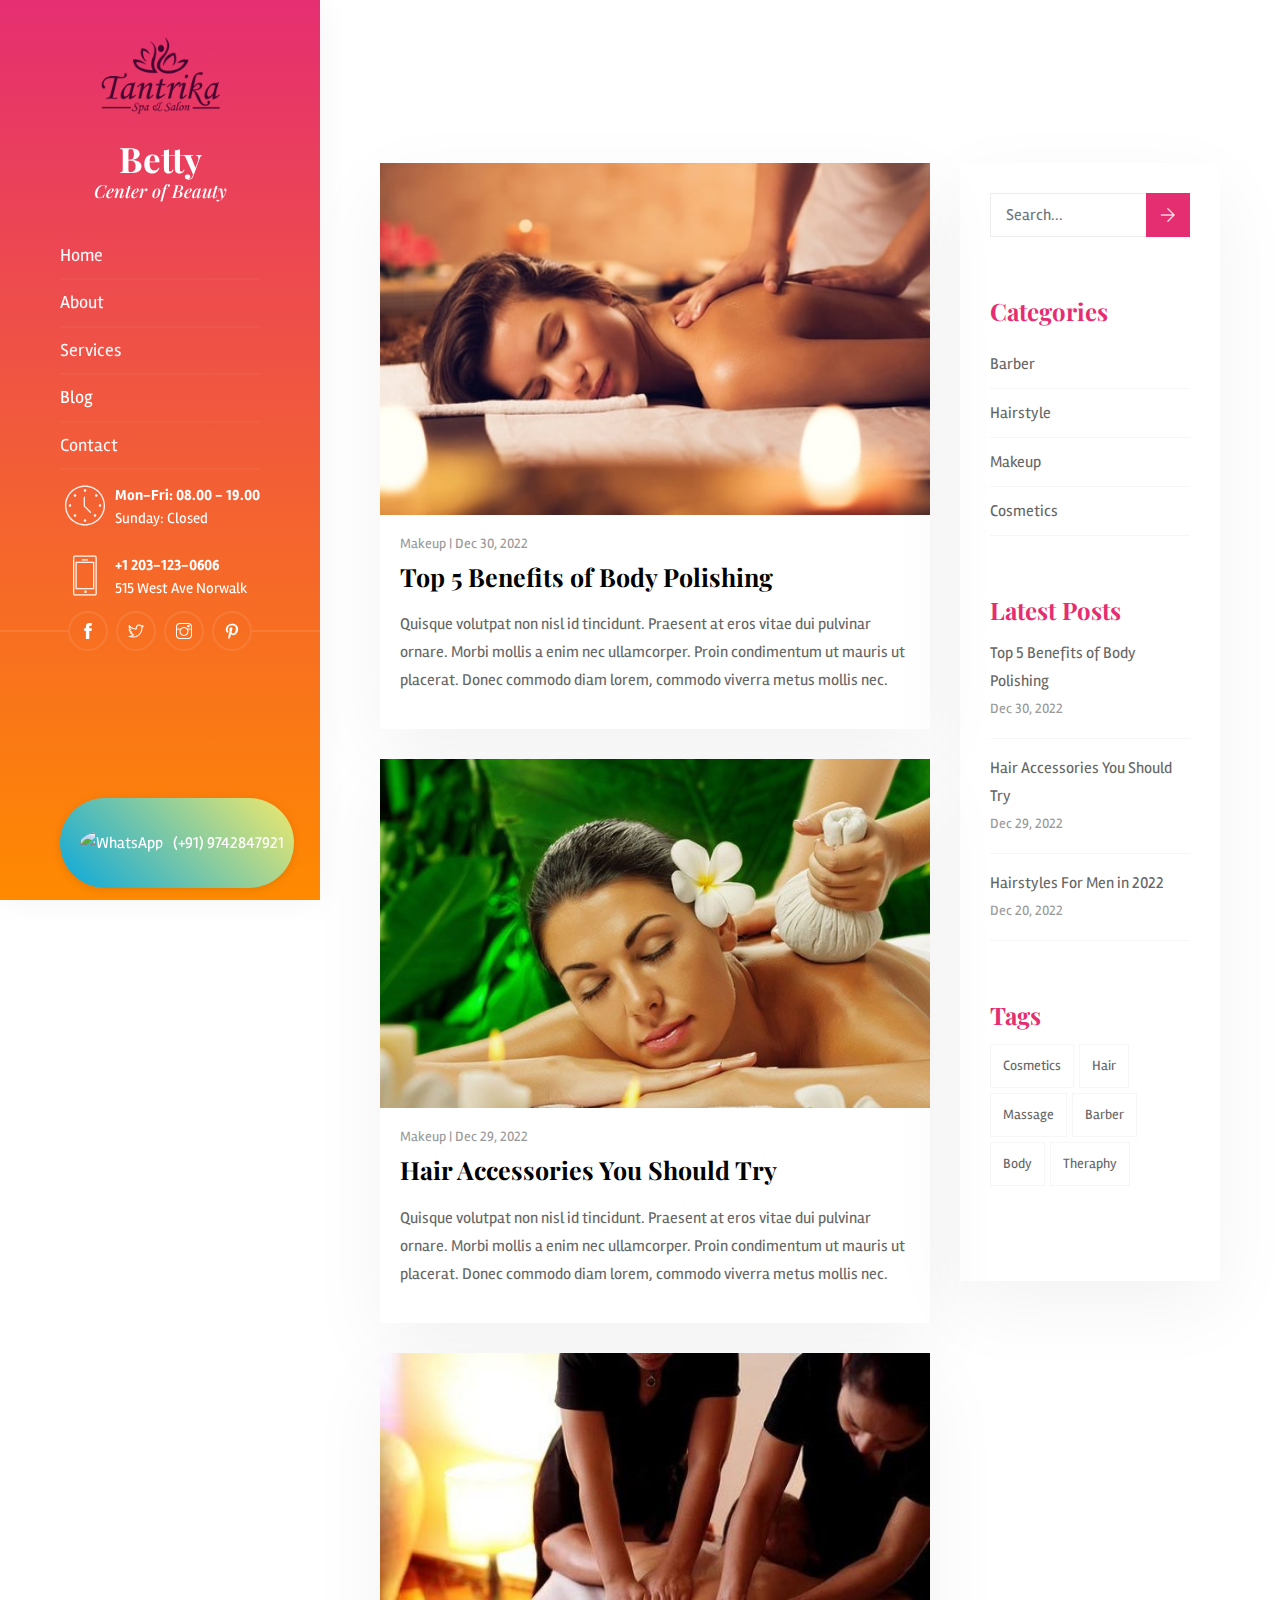
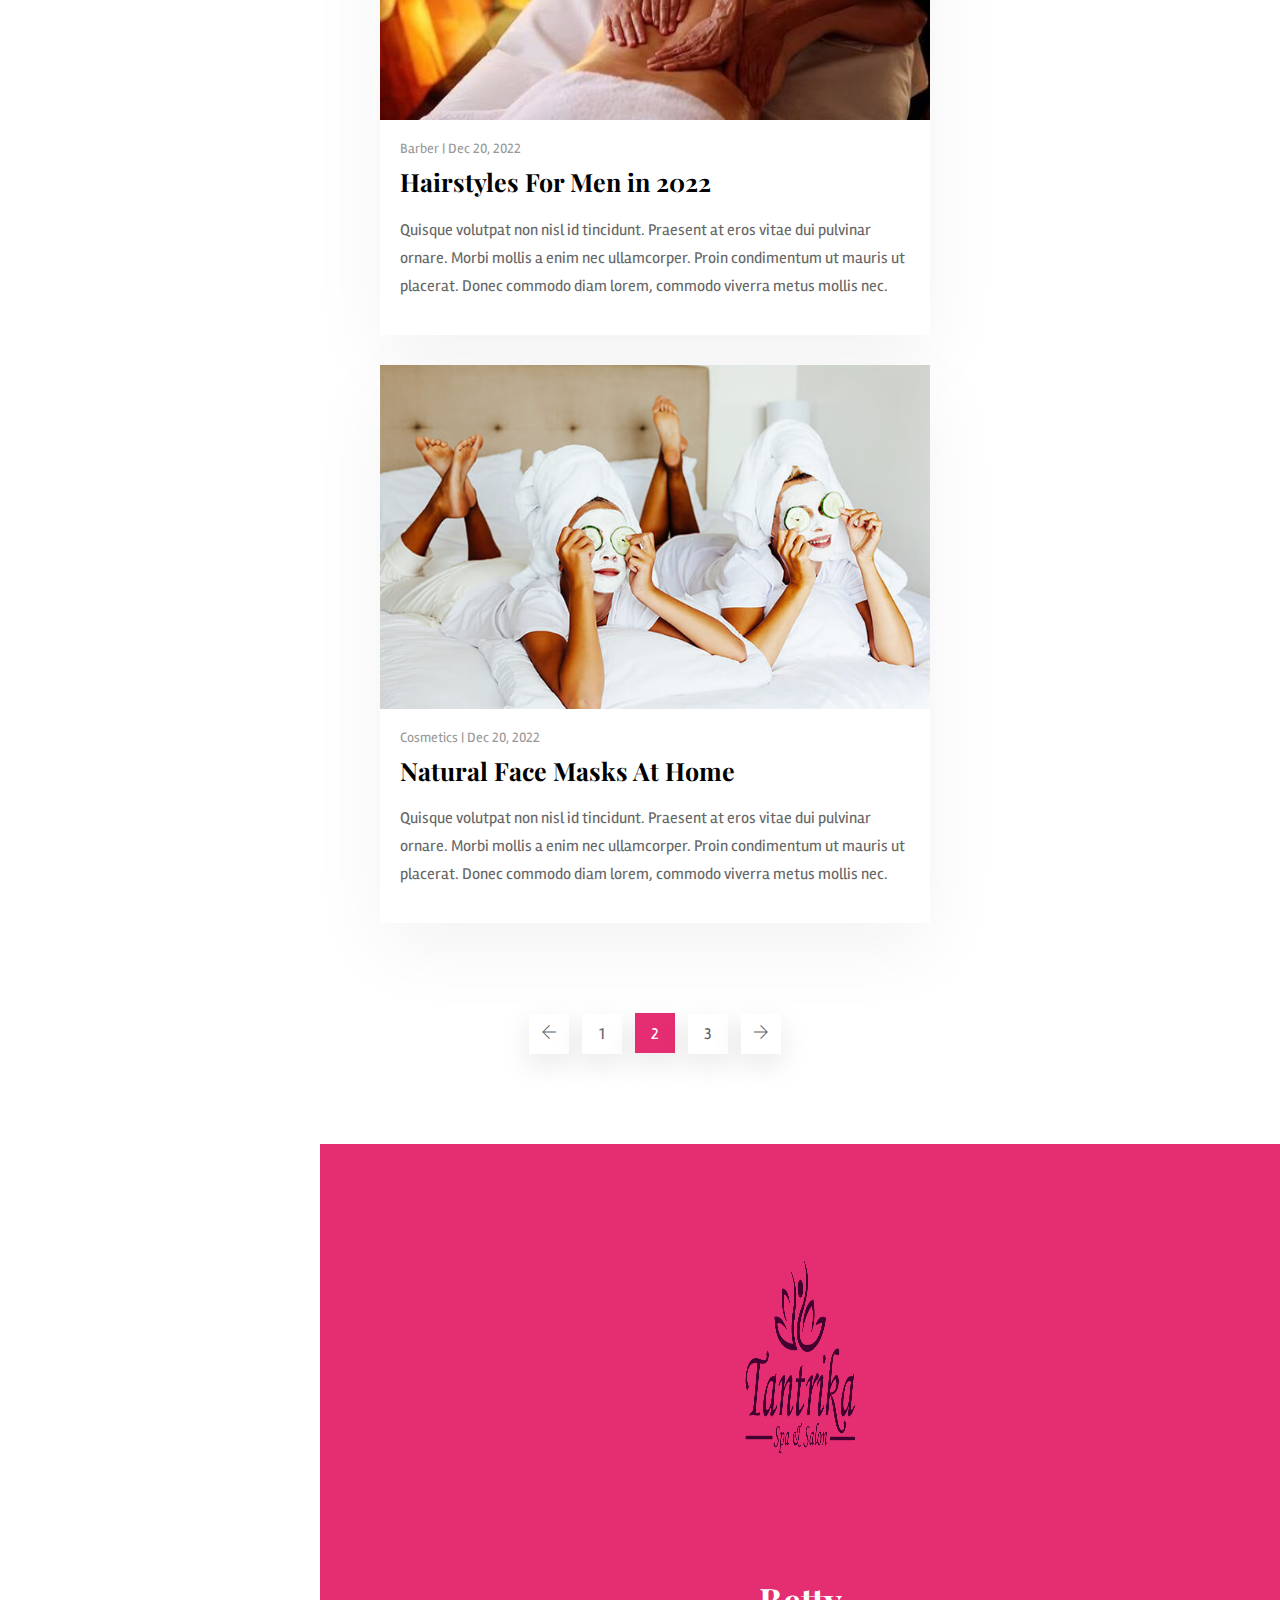
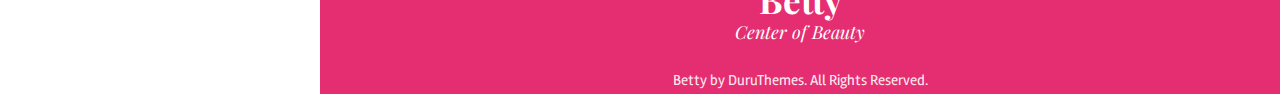
==== blog.html @ 10f062eb "done" ====
<!DOCTYPE html>
<html lang="en">
  <!-- Mirrored from duruthemes.com/demo/html/betty/multipage/blog.html by HTTrack Website Copier/3.x [XR&CO'2014], Wed, 06 Apr 2022 04:37:53 GMT -->
  <head>
    <meta charset="utf-8" />
    <meta http-equiv="X-UA-Compatible" content="IE=edge" />
    <title>Betty - Center of Beauty</title>
    <meta name="viewport" content="width=device-width, initial-scale=1" />
    <link rel="icon" type="image/png" href="images/favicon.png" />
    <link rel="stylesheet" href="css/animate.css" />
    <link rel="stylesheet" href="css/et-lineicons.css" />
    <link rel="stylesheet" href="css/themify-icons.css" />
    <link rel="stylesheet" href="css/bootstrap.css" />
    <link rel="stylesheet" href="css/flaticon.css" />
    <link rel="stylesheet" href="css/magnific-popup.css" />
    <link rel="stylesheet" href="css/owl.carousel.min.css" />
    <link rel="stylesheet" href="css/owl.theme.default.min.css" />
    <link rel="stylesheet" href="css/flexslider.css" />
    <link rel="stylesheet" href="css/style.css" />
    <!-- FOR IE9 below -->
    <!--[if lt IE 9]>
      <script src="js/respond.min.js"></script>
    <![endif]-->
    <!-- Global site tag (gtag.js) - Google Analytics -->
    <script
      async
      src="https://www.googletagmanager.com/gtag/js?id=UA-144098545-1"
    ></script>
    <script>
      window.dataLayer = window.dataLayer || [];
      function gtag() {
        dataLayer.push(arguments);
      }
      gtag("js", new Date());

      gtag("config", "UA-144098545-1");
    </script>
    <link
      href="https://cdnjs.cloudflare.com/ajax/libs/font-awesome/6.0.0-beta3/css/all.min.css"
      rel="stylesheet"
    />
  </head>

  <body>
    <div id="betty-page">
      <a href="#" class="js-betty-nav-toggle betty-nav-toggle"><i></i></a>
      <!-- Sidebar Section -->
      <aside id="betty-aside">
        <!-- Logo -->
        <div class="betty-logo">
          <a href="index.html"><img src="images/logo.png" alt="" /></a>
          <h1><a href="index.html">Betty</a> <span>Center of Beauty</span></h1>
        </div>
        <!-- Menu -->
        <nav id="betty-main-menu">
          <ul>
            <li><a href="index.html">Home</a></li>
            <li><a href="about.html">About</a></li>
            <li><a href="services.html">Services</a></li>
            <li class="active"><a href="blog.html">Blog</a></li>
            <li><a href="contact.html">Contact</a></li>
          </ul>
        </nav>
        <!-- Info -->
        <div class="betty-contact-info">
          <div class="feat-inner">
            <span class="icon et-clock"></span>
            <div class="feat-info">
              <h5>Mon-Fri: 08.00 - 19.00</h5>
              <h6>Sunday: Closed</h6>
            </div>
          </div>
        </div>
        <div class="betty-contact-info">
          <div class="feat-inner">
            <span class="icon et-phone"></span>
            <div class="feat-info">
              <h5>+1 203-123-0606</h5>
              <h6>515 West Ave Norwalk</h6>
            </div>
          </div>
        </div>
        <!-- Footer -->
        <div class="betty-footer">
          <ul>
            <li>
              <a href="#"><i class="ti-facebook"></i></a>
            </li>
            <li>
              <a href="#"><i class="ti-twitter"></i></a>
            </li>
            <li>
              <a href="#"><i class="ti-instagram"></i></a>
            </li>
            <li>
              <a href="#"><i class="ti-pinterest"></i></a>
            </li>
          </ul>
        </div>
        <!--  -->
        <div class="whatsapp-container">
          <a
            href="https://api.whatsapp.com/send?phone=+919742847921"
            target="_blank"
            rel="noopener"
          >
            <img
              src="https://www.sppackersandmover.com/images/whatsapp-icon.jpg"
              class="img-fluid"
              alt="WhatsApp"
            />
          </a>
          <a href="tel:+919742847921" id="whatsapp-num">(+91) 9742847921</a>
        </div>

        <!--  -->
      </aside>

      <!-- Main Section -->
      <div id="betty-main">
        <!-- Blog -->
        <div class="betty-blog">
          <div class="container-fluid">
            <div class="row">
              <div
                class="col-md-12 animate-box"
                data-animate-effect="fadeInLeft"
              >
                <h2 class="betty-heading">Our News</h2>
                <span class="heading-meta"
                  >Read about latest health trends</span
                >
              </div>
            </div>
            <div class="row">
              <div class="col-md-8">
                <div class="blog-entry">
                  <a href="post.html" class="blog-img"
                    ><img src="images/blog/2.jpg" class="img-fluid" alt=""
                  /></a>
                  <div class="desc">
                    <span><a href="#">Makeup | Dec 30, 2022</a></span>
                    <h3>
                      <a href="post.html">Top 5 Benefits of Body Polishing</a>
                    </h3>
                    <p>
                      Quisque volutpat non nisl id tincidunt. Praesent at eros
                      vitae dui pulvinar ornare. Morbi mollis a enim nec
                      ullamcorper. Proin condimentum ut mauris ut placerat.
                      Donec commodo diam lorem, commodo viverra metus mollis
                      nec.
                    </p>
                  </div>
                </div>
                <div class="blog-entry">
                  <a href="post.html" class="blog-img"
                    ><img src="images/blog/1.jpg" class="img-fluid" alt=""
                  /></a>
                  <div class="desc">
                    <span><a href="#">Makeup | Dec 29, 2022</a></span>
                    <h3>
                      <a href="post.html">Hair Accessories You Should Try</a>
                    </h3>
                    <p>
                      Quisque volutpat non nisl id tincidunt. Praesent at eros
                      vitae dui pulvinar ornare. Morbi mollis a enim nec
                      ullamcorper. Proin condimentum ut mauris ut placerat.
                      Donec commodo diam lorem, commodo viverra metus mollis
                      nec.
                    </p>
                  </div>
                </div>
                <div class="blog-entry">
                  <a href="post.html" class="blog-img"
                    ><img src="images/blog/3.jpg" class="img-fluid" alt=""
                  /></a>
                  <div class="desc">
                    <span><a href="#">Barber | Dec 20, 2022</a></span>
                    <h3><a href="post.html">Hairstyles For Men in 2022</a></h3>
                    <p>
                      Quisque volutpat non nisl id tincidunt. Praesent at eros
                      vitae dui pulvinar ornare. Morbi mollis a enim nec
                      ullamcorper. Proin condimentum ut mauris ut placerat.
                      Donec commodo diam lorem, commodo viverra metus mollis
                      nec.
                    </p>
                  </div>
                </div>
                <div class="blog-entry">
                  <a href="post.html" class="blog-img"
                    ><img src="images/blog/4.jpg" class="img-fluid" alt=""
                  /></a>
                  <div class="desc">
                    <span><a href="#">Cosmetics | Dec 20, 2022</a></span>
                    <h3><a href="post.html">Natural Face Masks At Home</a></h3>
                    <p>
                      Quisque volutpat non nisl id tincidunt. Praesent at eros
                      vitae dui pulvinar ornare. Morbi mollis a enim nec
                      ullamcorper. Proin condimentum ut mauris ut placerat.
                      Donec commodo diam lorem, commodo viverra metus mollis
                      nec.
                    </p>
                  </div>
                </div>
                <div class="row">
                  <div class="col-md-12">
                    <!-- Pagination -->
                    <ul class="betty-pagination-wrap text-center">
                      <li>
                        <a href="blog.html#"><i class="ti-arrow-left"></i></a>
                      </li>
                      <li><a href="blog.html#">1</a></li>
                      <li><a href="blog.html#" class="active">2</a></li>
                      <li><a href="blog.html#">3</a></li>
                      <li>
                        <a href="blog.html#"><i class="ti-arrow-right"></i></a>
                      </li>
                    </ul>
                  </div>
                </div>
              </div>
              <!-- Sidebar -->
              <div class="col-md-4">
                <div class="betty-sidebar-part">
                  <div class="betty-sidebar-block betty-sidebar-block-search">
                    <form class="betty-sidebar-search-form" method="get">
                      <input
                        type="text"
                        name="name"
                        class="form-control search-field"
                        id="search"
                        placeholder="Search..."
                      />
                      <button
                        type="submit"
                        class="ti-arrow-right betty-sidebar-search-submit"
                      ></button>
                    </form>
                  </div>
                  <div
                    class="betty-sidebar-block betty-sidebar-block-categories"
                  >
                    <div class="betty-sidebar-block-title">Categories</div>
                    <div class="betty-sidebar-block-content">
                      <ul class="ul1">
                        <li><a href="blog.html#">Barber</a></li>
                        <li><a href="blog.html#">Hairstyle</a></li>
                        <li><a href="blog.html#">Makeup</a></li>
                        <li><a href="blog.html#">Cosmetics</a></li>
                      </ul>
                    </div>
                  </div>
                  <div
                    class="betty-sidebar-block betty-sidebar-block-latest-posts"
                  >
                    <div class="betty-sidebar-block-title">Latest Posts</div>
                    <div class="betty-sidebar-block-content">
                      <div class="latest">
                        <a href="post.html" class="clearfix">
                          <div class="txt1">
                            Top 5 Benefits of Body Polishing
                          </div>
                          <div class="txt2">Dec 30, 2022</div>
                        </a>
                      </div>
                      <div class="latest">
                        <a href="post.html" class="clearfix">
                          <div class="txt1">
                            Hair Accessories You Should Try
                          </div>
                          <div class="txt2">Dec 29, 2022</div>
                        </a>
                      </div>
                      <div class="latest">
                        <a href="post.html" class="clearfix">
                          <div class="txt1">Hairstyles For Men in 2022</div>
                          <div class="txt2">Dec 20, 2022</div>
                        </a>
                      </div>
                    </div>
                  </div>
                  <div class="betty-sidebar-block betty-sidebar-block-tags">
                    <div class="betty-sidebar-block-title">Tags</div>
                    <div class="betty-sidebar-block-content">
                      <ul class="tags clearfix">
                        <li><a href="blog.html#">Cosmetics</a></li>
                        <li><a href="blog.html#">Hair</a></li>
                        <li><a href="blog.html#">Massage</a></li>
                        <li><a href="blog.html#">Barber</a></li>
                        <li><a href="blog.html#">Body</a></li>
                        <li><a href="blog.html#">Theraphy</a></li>
                      </ul>
                    </div>
                  </div>
                </div>
              </div>
            </div>
          </div>
        </div>
        <!-- Footer -->
        <div id="betty-footer2">
          <div class="container-fluid">
            <div class="row">
              <div class="col-md-12 text-center">
                <div class="betty-logo">
                  <a href="index.html"><img src="images/logo.png" alt="" /></a>
                  <h2 class="text-center">
                    Betty
                    <span>Center of Beauty</span>
                  </h2>
                </div>
              </div>
            </div>
            <div class="row">
              <div class="col-md-12 text-left">
                <div class="betty-footer">
                  <p>Betty by DuruThemes. All Rights Reserved.</p>
                </div>
              </div>
            </div>
          </div>
        </div>
      </div>
      <!-- Js -->
      <script src="js/jquery.min.js"></script>
      <script src="js/modernizr-2.6.2.min.js"></script>
      <script src="js/jquery.easing.1.3.js"></script>
      <script src="js/bootstrap.min.js"></script>
      <script src="js/jquery.waypoints.min.js"></script>
      <script src="js/jquery.flexslider-min.js"></script>
      <script src="js/sticky-kit.min.js"></script>
      <script src="js/jquery.magnific-popup.min.js"></script>
      <script src="js/owl.carousel.min.js"></script>
      <script src="js/main.js"></script>
    </div>
  </body>

  <!-- Mirrored from duruthemes.com/demo/html/betty/multipage/blog.html by HTTrack Website Copier/3.x [XR&CO'2014], Wed, 06 Apr 2022 04:37:54 GMT -->
</html>
---- css/themify-icons.css ----
@font-face {
	font-family: 'themify';
	src:url('../fonts/themify.eot');
	src:url('../fonts/themifyd41d.eot?#iefix') format('embedded-opentype'),
		url('../fonts/themify.woff') format('woff'),
		url('../fonts/themify.ttf') format('truetype'),
		url('../fonts/themify.svg') format('svg');
	font-weight: normal;
	font-style: normal;
}

[class^="ti-"], [class*=" ti-"] {
	font-family: 'themify';
	speak: none;
	font-style: normal;
	font-weight: normal;
	font-variant: normal;
	text-transform: none;
	line-height: 1;

	/* Better Font Rendering =========== */
	-webkit-font-smoothing: antialiased;
	-moz-osx-font-smoothing: grayscale;
}

.ti-wand:before {
	content: "\e600";
}
.ti-volume:before {
	content: "\e601";
}
.ti-user:before {
	content: "\e602";
}
.ti-unlock:before {
	content: "\e603";
}
.ti-unlink:before {
	content: "\e604";
}
.ti-trash:before {
	content: "\e605";
}
.ti-thought:before {
	content: "\e606";
}
.ti-target:before {
	content: "\e607";
}
.ti-tag:before {
	content: "\e608";
}
.ti-tablet:before {
	content: "\e609";
}
.ti-star:before {
	content: "\e60a";
}
.ti-spray:before {
	content: "\e60b";
}
.ti-signal:before {
	content: "\e60c";
}
.ti-shopping-cart:before {
	content: "\e60d";
}
.ti-shopping-cart-full:before {
	content: "\e60e";
}
.ti-settings:before {
	content: "\e60f";
}
.ti-search:before {
	content: "\e610";
}
.ti-zoom-in:before {
	content: "\e611";
}
.ti-zoom-out:before {
	content: "\e612";
}
.ti-cut:before {
	content: "\e613";
}
.ti-ruler:before {
	content: "\e614";
}
.ti-ruler-pencil:before {
	content: "\e615";
}
.ti-ruler-alt:before {
	content: "\e616";
}
.ti-bookmark:before {
	content: "\e617";
}
.ti-bookmark-alt:before {
	content: "\e618";
}
.ti-reload:before {
	content: "\e619";
}
.ti-plus:before {
	content: "\e61a";
}
.ti-pin:before {
	content: "\e61b";
}
.ti-pencil:before {
	content: "\e61c";
}
.ti-pencil-alt:before {
	content: "\e61d";
}
.ti-paint-roller:before {
	content: "\e61e";
}
.ti-paint-bucket:before {
	content: "\e61f";
}
.ti-na:before {
	content: "\e620";
}
.ti-mobile:before {
	content: "\e621";
}
.ti-minus:before {
	content: "\e622";
}
.ti-medall:before {
	content: "\e623";
}
.ti-medall-alt:before {
	content: "\e624";
}
.ti-marker:before {
	content: "\e625";
}
.ti-marker-alt:before {
	content: "\e626";
}
.ti-arrow-up:before {
	content: "\e627";
}
.ti-arrow-right:before {
	content: "\e628";
}
.ti-arrow-left:before {
	content: "\e629";
}
.ti-arrow-down:before {
	content: "\e62a";
}
.ti-lock:before {
	content: "\e62b";
}
.ti-location-arrow:before {
	content: "\e62c";
}
.ti-link:before {
	content: "\e62d";
}
.ti-layout:before {
	content: "\e62e";
}
.ti-layers:before {
	content: "\e62f";
}
.ti-layers-alt:before {
	content: "\e630";
}
.ti-key:before {
	content: "\e631";
}
.ti-import:before {
	content: "\e632";
}
.ti-image:before {
	content: "\e633";
}
.ti-heart:before {
	content: "\e634";
}
.ti-heart-broken:before {
	content: "\e635";
}
.ti-hand-stop:before {
	content: "\e636";
}
.ti-hand-open:before {
	content: "\e637";
}
.ti-hand-drag:before {
	content: "\e638";
}
.ti-folder:before {
	content: "\e639";
}
.ti-flag:before {
	content: "\e63a";
}
.ti-flag-alt:before {
	content: "\e63b";
}
.ti-flag-alt-2:before {
	content: "\e63c";
}
.ti-eye:before {
	content: "\e63d";
}
.ti-export:before {
	content: "\e63e";
}
.ti-exchange-vertical:before {
	content: "\e63f";
}
.ti-desktop:before {
	content: "\e640";
}
.ti-cup:before {
	content: "\e641";
}
.ti-crown:before {
	content: "\e642";
}
.ti-comments:before {
	content: "\e643";
}
.ti-comment:before {
	content: "\e644";
}
.ti-comment-alt:before {
	content: "\e645";
}
.ti-close:before {
	content: "\e646";
}
.ti-clip:before {
	content: "\e647";
}
.ti-angle-up:before {
	content: "\e648";
}
.ti-angle-right:before {
	content: "\e649";
}
.ti-angle-left:before {
	content: "\e64a";
}
.ti-angle-down:before {
	content: "\e64b";
}
.ti-check:before {
	content: "\e64c";
}
.ti-check-box:before {
	content: "\e64d";
}
.ti-camera:before {
	content: "\e64e";
}
.ti-announcement:before {
	content: "\e64f";
}
.ti-brush:before {
	content: "\e650";
}
.ti-briefcase:before {
	content: "\e651";
}
.ti-bolt:before {
	content: "\e652";
}
.ti-bolt-alt:before {
	content: "\e653";
}
.ti-blackboard:before {
	content: "\e654";
}
.ti-bag:before {
	content: "\e655";
}
.ti-move:before {
	content: "\e656";
}
.ti-arrows-vertical:before {
	content: "\e657";
}
.ti-arrows-horizontal:before {
	content: "\e658";
}
.ti-fullscreen:before {
	content: "\e659";
}
.ti-arrow-top-right:before {
	content: "\e65a";
}
.ti-arrow-top-left:before {
	content: "\e65b";
}
.ti-arrow-circle-up:before {
	content: "\e65c";
}
.ti-arrow-circle-right:before {
	content: "\e65d";
}
.ti-arrow-circle-left:before {
	content: "\e65e";
}
.ti-arrow-circle-down:before {
	content: "\e65f";
}
.ti-angle-double-up:before {
	content: "\e660";
}
.ti-angle-double-right:before {
	content: "\e661";
}
.ti-angle-double-left:before {
	content: "\e662";
}
.ti-angle-double-down:before {
	content: "\e663";
}
.ti-zip:before {
	content: "\e664";
}
.ti-world:before {
	content: "\e665";
}
.ti-wheelchair:before {
	content: "\e666";
}
.ti-view-list:before {
	content: "\e667";
}
.ti-view-list-alt:before {
	content: "\e668";
}
.ti-view-grid:before {
	content: "\e669";
}
.ti-uppercase:before {
	content: "\e66a";
}
.ti-upload:before {
	content: "\e66b";
}
.ti-underline:before {
	content: "\e66c";
}
.ti-truck:before {
	content: "\e66d";
}
.ti-timer:before {
	content: "\e66e";
}
.ti-ticket:before {
	content: "\e66f";
}
.ti-thumb-up:before {
	content: "\e670";
}
.ti-thumb-down:before {
	content: "\e671";
}
.ti-text:before {
	content: "\e672";
}
.ti-stats-up:before {
	content: "\e673";
}
.ti-stats-down:before {
	content: "\e674";
}
.ti-split-v:before {
	content: "\e675";
}
.ti-split-h:before {
	content: "\e676";
}
.ti-smallcap:before {
	content: "\e677";
}
.ti-shine:before {
	content: "\e678";
}
.ti-shift-right:before {
	content: "\e679";
}
.ti-shift-left:before {
	content: "\e67a";
}
.ti-shield:before {
	content: "\e67b";
}
.ti-notepad:before {
	content: "\e67c";
}
.ti-server:before {
	content: "\e67d";
}
.ti-quote-right:before {
	content: "\e67e";
}
.ti-quote-left:before {
	content: "\e67f";
}
.ti-pulse:before {
	content: "\e680";
}
.ti-printer:before {
	content: "\e681";
}
.ti-power-off:before {
	content: "\e682";
}
.ti-plug:before {
	content: "\e683";
}
.ti-pie-chart:before {
	content: "\e684";
}
.ti-paragraph:before {
	content: "\e685";
}
.ti-panel:before {
	content: "\e686";
}
.ti-package:before {
	content: "\e687";
}
.ti-music:before {
	content: "\e688";
}
.ti-music-alt:before {
	content: "\e689";
}
.ti-mouse:before {
	content: "\e68a";
}
.ti-mouse-alt:before {
	content: "\e68b";
}
.ti-money:before {
	content: "\e68c";
}
.ti-microphone:before {
	content: "\e68d";
}
.ti-menu:before {
	content: "\e68e";
}
.ti-menu-alt:before {
	content: "\e68f";
}
.ti-map:before {
	content: "\e690";
}
.ti-map-alt:before {
	content: "\e691";
}
.ti-loop:before {
	content: "\e692";
}
.ti-location-pin:before {
	content: "\e693";
}
.ti-list:before {
	content: "\e694";
}
.ti-light-bulb:before {
	content: "\e695";
}
.ti-Italic:before {
	content: "\e696";
}
.ti-info:before {
	content: "\e697";
}
.ti-infinite:before {
	content: "\e698";
}
.ti-id-badge:before {
	content: "\e699";
}
.ti-hummer:before {
	content: "\e69a";
}
.ti-home:before {
	content: "\e69b";
}
.ti-help:before {
	content: "\e69c";
}
.ti-headphone:before {
	content: "\e69d";
}
.ti-harddrives:before {
	content: "\e69e";
}
.ti-harddrive:before {
	content: "\e69f";
}
.ti-gift:before {
	content: "\e6a0";
}
.ti-game:before {
	content: "\e6a1";
}
.ti-filter:before {
	content: "\e6a2";
}
.ti-files:before {
	content: "\e6a3";
}
.ti-file:before {
	content: "\e6a4";
}
.ti-eraser:before {
	content: "\e6a5";
}
.ti-envelope:before {
	content: "\e6a6";
}
.ti-download:before {
	content: "\e6a7";
}
.ti-direction:before {
	content: "\e6a8";
}
.ti-direction-alt:before {
	content: "\e6a9";
}
.ti-dashboard:before {
	content: "\e6aa";
}
.ti-control-stop:before {
	content: "\e6ab";
}
.ti-control-shuffle:before {
	content: "\e6ac";
}
.ti-control-play:before {
	content: "\e6ad";
}
.ti-control-pause:before {
	content: "\e6ae";
}
.ti-control-forward:before {
	content: "\e6af";
}
.ti-control-backward:before {
	content: "\e6b0";
}
.ti-cloud:before {
	content: "\e6b1";
}
.ti-cloud-up:before {
	content: "\e6b2";
}
.ti-cloud-down:before {
	content: "\e6b3";
}
.ti-clipboard:before {
	content: "\e6b4";
}
.ti-car:before {
	content: "\e6b5";
}
.ti-calendar:before {
	content: "\e6b6";
}
.ti-book:before {
	content: "\e6b7";
}
.ti-bell:before {
	content: "\e6b8";
}
.ti-basketball:before {
	content: "\e6b9";
}
.ti-bar-chart:before {
	content: "\e6ba";
}
.ti-bar-chart-alt:before {
	content: "\e6bb";
}
.ti-back-right:before {
	content: "\e6bc";
}
.ti-back-left:before {
	content: "\e6bd";
}
.ti-arrows-corner:before {
	content: "\e6be";
}
.ti-archive:before {
	content: "\e6bf";
}
.ti-anchor:before {
	content: "\e6c0";
}
.ti-align-right:before {
	content: "\e6c1";
}
.ti-align-left:before {
	content: "\e6c2";
}
.ti-align-justify:before {
	content: "\e6c3";
}
.ti-align-center:before {
	content: "\e6c4";
}
.ti-alert:before {
	content: "\e6c5";
}
.ti-alarm-clock:before {
	content: "\e6c6";
}
.ti-agenda:before {
	content: "\e6c7";
}
.ti-write:before {
	content: "\e6c8";
}
.ti-window:before {
	content: "\e6c9";
}
.ti-widgetized:before {
	content: "\e6ca";
}
.ti-widget:before {
	content: "\e6cb";
}
.ti-widget-alt:before {
	content: "\e6cc";
}
.ti-wallet:before {
	content: "\e6cd";
}
.ti-video-clapper:before {
	content: "\e6ce";
}
.ti-video-camera:before {
	content: "\e6cf";
}
.ti-vector:before {
	content: "\e6d0";
}
.ti-themify-logo:before {
	content: "\e6d1";
}
.ti-themify-favicon:before {
	content: "\e6d2";
}
.ti-themify-favicon-alt:before {
	content: "\e6d3";
}
.ti-support:before {
	content: "\e6d4";
}
.ti-stamp:before {
	content: "\e6d5";
}
.ti-split-v-alt:before {
	content: "\e6d6";
}
.ti-slice:before {
	content: "\e6d7";
}
.ti-shortcode:before {
	content: "\e6d8";
}
.ti-shift-right-alt:before {
	content: "\e6d9";
}
.ti-shift-left-alt:before {
	content: "\e6da";
}
.ti-ruler-alt-2:before {
	content: "\e6db";
}
.ti-receipt:before {
	content: "\e6dc";
}
.ti-pin2:before {
	content: "\e6dd";
}
.ti-pin-alt:before {
	content: "\e6de";
}
.ti-pencil-alt2:before {
	content: "\e6df";
}
.ti-palette:before {
	content: "\e6e0";
}
.ti-more:before {
	content: "\e6e1";
}
.ti-more-alt:before {
	content: "\e6e2";
}
.ti-microphone-alt:before {
	content: "\e6e3";
}
.ti-magnet:before {
	content: "\e6e4";
}
.ti-line-double:before {
	content: "\e6e5";
}
.ti-line-dotted:before {
	content: "\e6e6";
}
.ti-line-dashed:before {
	content: "\e6e7";
}
.ti-layout-width-full:before {
	content: "\e6e8";
}
.ti-layout-width-default:before {
	content: "\e6e9";
}
.ti-layout-width-default-alt:before {
	content: "\e6ea";
}
.ti-layout-tab:before {
	content: "\e6eb";
}
.ti-layout-tab-window:before {
	content: "\e6ec";
}
.ti-layout-tab-v:before {
	content: "\e6ed";
}
.ti-layout-tab-min:before {
	content: "\e6ee";
}
.ti-layout-slider:before {
	content: "\e6ef";
}
.ti-layout-slider-alt:before {
	content: "\e6f0";
}
.ti-layout-sidebar-right:before {
	content: "\e6f1";
}
.ti-layout-sidebar-none:before {
	content: "\e6f2";
}
.ti-layout-sidebar-left:before {
	content: "\e6f3";
}
.ti-layout-placeholder:before {
	content: "\e6f4";
}
.ti-layout-menu:before {
	content: "\e6f5";
}
.ti-layout-menu-v:before {
	content: "\e6f6";
}
.ti-layout-menu-separated:before {
	content: "\e6f7";
}
.ti-layout-menu-full:before {
	content: "\e6f8";
}
.ti-layout-media-right-alt:before {
	content: "\e6f9";
}
.ti-layout-media-right:before {
	content: "\e6fa";
}
.ti-layout-media-overlay:before {
	content: "\e6fb";
}
.ti-layout-media-overlay-alt:before {
	content: "\e6fc";
}
.ti-layout-media-overlay-alt-2:before {
	content: "\e6fd";
}
.ti-layout-media-left-alt:before {
	content: "\e6fe";
}
.ti-layout-media-left:before {
	content: "\e6ff";
}
.ti-layout-media-center-alt:before {
	content: "\e700";
}
.ti-layout-media-center:before {
	content: "\e701";
}
.ti-layout-list-thumb:before {
	content: "\e702";
}
.ti-layout-list-thumb-alt:before {
	content: "\e703";
}
.ti-layout-list-post:before {
	content: "\e704";
}
.ti-layout-list-large-image:before {
	content: "\e705";
}
.ti-layout-line-solid:before {
	content: "\e706";
}
.ti-layout-grid4:before {
	content: "\e707";
}
.ti-layout-grid3:before {
	content: "\e708";
}
.ti-layout-grid2:before {
	content: "\e709";
}
.ti-layout-grid2-thumb:before {
	content: "\e70a";
}
.ti-layout-cta-right:before {
	content: "\e70b";
}
.ti-layout-cta-left:before {
	content: "\e70c";
}
.ti-layout-cta-center:before {
	content: "\e70d";
}
.ti-layout-cta-btn-right:before {
	content: "\e70e";
}
.ti-layout-cta-btn-left:before {
	content: "\e70f";
}
.ti-layout-column4:before {
	content: "\e710";
}
.ti-layout-column3:before {
	content: "\e711";
}
.ti-layout-column2:before {
	content: "\e712";
}
.ti-layout-accordion-separated:before {
	content: "\e713";
}
.ti-layout-accordion-merged:before {
	content: "\e714";
}
.ti-layout-accordion-list:before {
	content: "\e715";
}
.ti-ink-pen:before {
	content: "\e716";
}
.ti-info-alt:before {
	content: "\e717";
}
.ti-help-alt:before {
	content: "\e718";
}
.ti-headphone-alt:before {
	content: "\e719";
}
.ti-hand-point-up:before {
	content: "\e71a";
}
.ti-hand-point-right:before {
	content: "\e71b";
}
.ti-hand-point-left:before {
	content: "\e71c";
}
.ti-hand-point-down:before {
	content: "\e71d";
}
.ti-gallery:before {
	content: "\e71e";
}
.ti-face-smile:before {
	content: "\e71f";
}
.ti-face-sad:before {
	content: "\e720";
}
.ti-credit-card:before {
	content: "\e721";
}
.ti-control-skip-forward:before {
	content: "\e722";
}
.ti-control-skip-backward:before {
	content: "\e723";
}
.ti-control-record:before {
	content: "\e724";
}
.ti-control-eject:before {
	content: "\e725";
}
.ti-comments-smiley:before {
	content: "\e726";
}
.ti-brush-alt:before {
	content: "\e727";
}
.ti-youtube:before {
	content: "\e728";
}
.ti-vimeo:before {
	content: "\e729";
}
.ti-twitter:before {
	content: "\e72a";
}
.ti-time:before {
	content: "\e72b";
}
.ti-tumblr:before {
	content: "\e72c";
}
.ti-skype:before {
	content: "\e72d";
}
.ti-share:before {
	content: "\e72e";
}
.ti-share-alt:before {
	content: "\e72f";
}
.ti-rocket:before {
	content: "\e730";
}
.ti-pinterest:before {
	content: "\e731";
}
.ti-new-window:before {
	content: "\e732";
}
.ti-microsoft:before {
	content: "\e733";
}
.ti-list-ol:before {
	content: "\e734";
}
.ti-linkedin:before {
	content: "\e735";
}
.ti-layout-sidebar-2:before {
	content: "\e736";
}
.ti-layout-grid4-alt:before {
	content: "\e737";
}
.ti-layout-grid3-alt:before {
	content: "\e738";
}
.ti-layout-grid2-alt:before {
	content: "\e739";
}
.ti-layout-column4-alt:before {
	content: "\e73a";
}
.ti-layout-column3-alt:before {
	content: "\e73b";
}
.ti-layout-column2-alt:before {
	content: "\e73c";
}
.ti-instagram:before {
	content: "\e73d";
}
.ti-google:before {
	content: "\e73e";
}
.ti-github:before {
	content: "\e73f";
}
.ti-flickr:before {
	content: "\e740";
}
.ti-facebook:before {
	content: "\e741";
}
.ti-dropbox:before {
	content: "\e742";
}
.ti-dribbble:before {
	content: "\e743";
}
.ti-apple:before {
	content: "\e744";
}
.ti-android:before {
	content: "\e745";
}
.ti-save:before {
	content: "\e746";
}
.ti-save-alt:before {
	content: "\e747";
}
.ti-yahoo:before {
	content: "\e748";
}
.ti-wordpress:before {
	content: "\e749";
}
.ti-vimeo-alt:before {
	content: "\e74a";
}
.ti-twitter-alt:before {
	content: "\e74b";
}
.ti-tumblr-alt:before {
	content: "\e74c";
}
.ti-trello:before {
	content: "\e74d";
}
.ti-stack-overflow:before {
	content: "\e74e";
}
.ti-soundcloud:before {
	content: "\e74f";
}
.ti-sharethis:before {
	content: "\e750";
}
.ti-sharethis-alt:before {
	content: "\e751";
}
.ti-reddit:before {
	content: "\e752";
}
.ti-pinterest-alt:before {
	content: "\e753";
}
.ti-microsoft-alt:before {
	content: "\e754";
}
.ti-linux:before {
	content: "\e755";
}
.ti-jsfiddle:before {
	content: "\e756";
}
.ti-joomla:before {
	content: "\e757";
}
.ti-html5:before {
	content: "\e758";
}
.ti-flickr-alt:before {
	content: "\e759";
}
.ti-email:before {
	content: "\e75a";
}
.ti-drupal:before {
	content: "\e75b";
}
.ti-dropbox-alt:before {
	content: "\e75c";
}
.ti-css3:before {
	content: "\e75d";
}
.ti-rss:before {
	content: "\e75e";
}
.ti-rss-alt:before {
	content: "\e75f";
}
---- css/flaticon.css ----
/*
  	Flaticon icon font: Flaticon
  	Creation date: 13/07/2018 08:37
  	*/

@font-face {
  font-family: "Flaticon";
  src: url("../fonts/Flaticon.eot");
  src: url("../fonts/Flaticond41d.eot?#iefix") format("embedded-opentype"),
       url("../fonts/Flaticon.woff") format("woff"),
       url("../fonts/Flaticon.ttf") format("truetype"),
       url("../fonts/Flaticon.svg#Flaticon") format("svg");
  font-weight: normal;
  font-style: normal;
}

@media screen and (-webkit-min-device-pixel-ratio:0) {
  @font-face {
    font-family: "Flaticon";
    src: url("../fonts/Flaticon.svg#Flaticon") format("svg");
  }
}

[class^="flaticon-"]:before, [class*=" flaticon-"]:before,
[class^="flaticon-"]:after, [class*=" flaticon-"]:after {   
  font-family: Flaticon;
font-style: normal;
}

.flaticon-001-makeup-6:before { content: "\f100"; }
.flaticon-002-eyeliner:before { content: "\f101"; }
.flaticon-003-cotton-1:before { content: "\f102"; }
.flaticon-004-perfume:before { content: "\f103"; }
.flaticon-005-cream-2:before { content: "\f104"; }
.flaticon-006-powder-4:before { content: "\f105"; }
.flaticon-007-mascara-4:before { content: "\f106"; }
.flaticon-008-box:before { content: "\f107"; }
.flaticon-009-makeup-5:before { content: "\f108"; }
.flaticon-010-powder-3:before { content: "\f109"; }
.flaticon-011-spray:before { content: "\f10a"; }
.flaticon-012-eye-shadow-1:before { content: "\f10b"; }
.flaticon-013-facial-mask-1:before { content: "\f10c"; }
.flaticon-014-brushes:before { content: "\f10d"; }
.flaticon-015-facial-mask:before { content: "\f10e"; }
.flaticon-016-woman:before { content: "\f10f"; }
.flaticon-017-soap:before { content: "\f110"; }
.flaticon-018-scissors:before { content: "\f111"; }
.flaticon-019-mascara-3:before { content: "\f112"; }
.flaticon-020-mirror:before { content: "\f113"; }
.flaticon-021-liner-1:before { content: "\f114"; }
.flaticon-022-eyelashes-curler:before { content: "\f115"; }
.flaticon-023-mascara-2:before { content: "\f116"; }
.flaticon-024-makeup-4:before { content: "\f117"; }
.flaticon-025-makeup-3:before { content: "\f118"; }
.flaticon-026-blush-1:before { content: "\f119"; }
.flaticon-027-eye:before { content: "\f11a"; }
.flaticon-028-mascara-1:before { content: "\f11b"; }
.flaticon-029-brush:before { content: "\f11c"; }
.flaticon-030-cream-1:before { content: "\f11d"; }
.flaticon-031-powder-2:before { content: "\f11e"; }
.flaticon-032-makeup-2:before { content: "\f11f"; }
.flaticon-033-lipstick-1:before { content: "\f120"; }
.flaticon-034-eyebrow:before { content: "\f121"; }
.flaticon-035-makeup-1:before { content: "\f122"; }
.flaticon-036-mascara:before { content: "\f123"; }
.flaticon-037-dressing-table:before { content: "\f124"; }
.flaticon-038-powder-1:before { content: "\f125"; }
.flaticon-039-make-up:before { content: "\f126"; }
.flaticon-040-eye-shadow:before { content: "\f127"; }
.flaticon-041-lipstick:before { content: "\f128"; }
.flaticon-042-lips:before { content: "\f129"; }
.flaticon-043-eyelashes:before { content: "\f12a"; }
.flaticon-044-blush:before { content: "\f12b"; }
.flaticon-045-eyelid:before { content: "\f12c"; }
.flaticon-046-cotton:before { content: "\f12d"; }
.flaticon-047-cream:before { content: "\f12e"; }
.flaticon-048-makeup:before { content: "\f12f"; }
.flaticon-049-liner:before { content: "\f130"; }
.flaticon-050-powder:before { content: "\f131"; }
---- css/style.css ----
/* ----------------------------------------------------------------
[Table of contents]
01. Google Fonts
02. Default style
03. Helpfull Classes
04. Scrollbar style
05. Selection style
06. Section style
07. Sidebar style
08. Content style
09. Slider style
10. Heading style
11. Navigation style
12. Team style
13. Services style
14. Makeup Services style
15. Gallery style
16. Testimonials style
17. Brands style
18. Blog & Post style
19. Contact style
20. Footer style
------------------------------------------------------------------- */

/* ======= Google Fonts  ======= */
@import url("https://fonts.googleapis.com/css?family=Rambla:300,400,700,900|Playfair+Display:400,400i,700,700i,900,900i&amp;display=swap");

/* ======= Default style  ======= */
html,
body {
  -moz-osx-font-smoothing: grayscale;
  -webkit-font-smoothing: antialiased;
  -moz-font-smoothing: antialiased;
  font-smoothing: antialiased;
}
body {
  font-family: "Rambla", sans-serif;
  font-size: 16px;
  line-height: 1.75em;
  font-weight: 400;
  color: #666;
}
h1,
h2,
h3,
h4,
h5,
h6 {
  color: #000;
  font-family: "Playfair Display", serif;
  font-weight: 700;
  line-height: 1.5em;
  margin: 0 0 15px 0;
}
p {
  font-family: "Rambla", sans-serif;
  font-size: 16px;
  line-height: 1.75em;
  font-weight: 400;
  margin: 0 0 15px 0;
  color: #666;
}
ul {
  list-style-type: none;
}
a {
  color: #000;
  -webkit-transition: 0.5s;
  -o-transition: 0.5s;
  transition: 0.5s;
}
a:hover,
a:active,
a:focus {
  color: #000;
  outline: none;
  text-decoration: none !important;
}
a:link {
  text-decoration: none;
}
a:focus {
  outline: none;
}
img {
  width: 100%;
  height: auto;
}
.small,
small {
  font-size: 90%;
}
b,
strong {
  color: #000;
}
span,
a {
  display: inline-block;
  text-decoration: none;
  color: inherit;
}
/* form element */
button,
input,
optgroup,
select,
textarea {
  font-family: "Playfair Display", serif;
}
input[type="password"]:focus,
input[type="email"]:focus,
input[type="text"]:focus,
input[type="file"]:focus,
input[type="radio"]:focus,
input[type="checkbox"]:focus,
textarea:focus {
  outline: none;
}
input[type="password"],
input[type="email"],
input[type="text"],
input[type="file"],
textarea {
  max-width: 100%;
  margin-bottom: 0px;
  border: none;
  padding: 7px 15px;
  height: auto;
  background-color: #fff;
  -webkit-box-shadow: none;
  box-shadow: none;
  display: block;
  width: 100%;
  font-family: "Rambla", sans-serif;
  font-size: 16px;
  line-height: 1.75em;
  color: #666;
  background-image: none;
  border: 1px solid #ececec;
}
input[type="submit"],
input[type="reset"],
input[type="button"] {
  text-shadow: none;
  padding: 14px 30px;
  -webkit-box-shadow: none;
  box-shadow: none;
  border: none;
  color: #fff;
  -webkit-transition: background-color 0.15s ease-out;
  transition: background-color 0.15s ease-out;
  background: #e52e71;
  border-radius: 50px;
}
input[type="submit"]:hover,
input[type="reset"]:hover,
input[type="button"]:hover {
  background: #ff8a00;
}
.alert-success {
  background: transparent;
  color: #666;
  border: 1px solid #e52e71;
  border-radius: 0px;
}

select {
  padding: 10px;
  border-radius: 5px;
}
table,
th,
tr,
td {
  border: 1px solid #666;
}
th,
tr,
td {
  padding: 10px;
}
input[type="radio"],
input[type="checkbox"] {
  display: inline;
}

/* ======= Helpfull Classes ======= */
.container-fluid {
  padding-right: 60px;
  padding-left: 60px;
}
.o-hidden {
  overflow: hidden;
}
.pos-re {
  position: relative;
}
.full-width {
  width: 100% !important;
}
.bg-img {
  background-size: cover;
  background-repeat: no-repeat;
}
.bg-fixed {
  background-attachment: fixed;
}
.v-middle {
  position: absolute;
  width: 100%;
  top: 50%;
  left: 0;
  -webkit-transform: translate(0%, -50%);
  transform: translate(0%, -50%);
}
.valign {
  display: -webkit-box;
  display: -ms-flexbox;
  display: flex;
  -webkit-box-align: center;
  -ms-flex-align: center;
  align-items: center;
}
.pt-60 {
  padding-top: 60px;
}
.pt-90 {
  padding-top: 90px;
}
.pb-60 {
  padding-bottom: 60px;
}
.pb-90 {
  padding-bottom: 90px;
}
.mb-30 {
  margin-bottom: 30px;
}
.flex-grow-1 {
  flex-grow: 1;
}
.flex {
  display: -webkit-box;
  display: -ms-flexbox;
  display: -webkit-flex;
  display: flex;
}
.flex-center {
  -webkit-align-self: center;
  -ms-flex-item-align: center;
  align-self: center;
}
.flex-center-x {
  -webkit-box-pack: center;
  -webkit-justify-content: center;
  -ms-flex-pack: center;
  justify-content: center;
}
.imgtop {
  padding-top: 90px;
  padding-bottom: 90px;
}
.txt-center {
  text-align: center;
}
.txt-right {
  text-align: right;
}

/* ======= Scrollbar style ======= */
::-webkit-scrollbar {
  width: 0px;
}
::-webkit-scrollbar-track {
  background: #fff;
}
::-webkit-scrollbar-thumb {
  background: #000;
}
::-webkit-scrollbar-thumb:hover {
  background: #000;
}

/* ======= Selection style ======= */
::-webkit-selection {
  color: #fff;
  background: rgba(229, 46, 113, 0.5);
}
::-moz-selection {
  color: #fff;
  background: rgba(229, 46, 113, 0.5);
}
::selection {
  color: #fff;
  background: rgba(229, 46, 113, 0.5);
}

/* owl theme */
.owl-theme .owl-nav.disabled + .owl-dots {
  margin-top: 20px;
  line-height: 0.7;
}
.owl-theme .owl-dots .owl-dot span {
  width: 8px;
  height: 8px;
  margin: 0 8px;
  border-radius: 50%;
  background: #ddd;
}
.owl-theme .owl-dots .owl-dot.active span,
.owl-theme .owl-dots .owl-dot:hover span {
  background: #e52e71;
}
.owl-theme .owl-nav [class*="owl-"] {
  background-color: rgba(0, 0, 0, 0.1);
  width: 30px;
  height: 30px;
  line-height: 25px;
  border-radius: 50%;
}
.owl-theme .owl-nav [class*="owl-"] {
  color: #fff;
  font-size: 14px;
  margin: 5px;
  padding: 4px 7px;
  background: #e52e71;
  display: inline-block;
  cursor: pointer;
  border-radius: 3px;
}
.owl-theme .owl-nav [class*="owl-"] {
  background-color: rgba(0, 0, 0, 0.1);
  width: 30px;
  height: 30px;
  line-height: 25px;
  border-radius: 50%;
}
.owl-theme .owl-nav [class*="owl-"]:hover {
  background-color: #e52e71;
}
.bg-fixed {
  background-attachment: fixed;
}
.bg-img {
  background-size: cover;
  background-repeat: no-repeat;
}

/* ======= Section Style ======= */
.betty-home-services,
.betty-home-blog,
.betty-brands,
.betty-about,
.betty-team,
.betty-services,
.betty-makeup,
.betty-blog,
.betty-post,
.betty-contact {
  padding-top: 60px;
  padding-bottom: 60px;
  clear: both;
  width: 100%;
  display: block;
}
.betty-testimonial {
  padding-top: 90px;
  padding-bottom: 90px;
  clear: both;
  width: 100%;
  display: block;
  background-position: center;
}
.betty-makeup,
.betty-team,
.betty-home-blog {
  background-color: #fefafc;
}
@media screen and (max-width: 768px) {
  .betty-home-services,
  .betty-home-blog,
  .betty-testimonial,
  .betty-brands,
  .betty-about,
  .betty-team,
  .betty-services,
  .betty-makeup,
  .betty-blog,
  .betty-post,
  .betty-contact {
    padding-top: 60px;
    padding-bottom: 60px;
  }
  .heading-meta {
    margin-bottom: 30px;
  }
  .container-fluid {
    padding-right: 30px;
    padding-left: 30px;
  }
}

/* ======= Sidebar Style ======= */
#betty-page {
  width: 100%;
  overflow: hidden;
  position: relative;
}
#betty-aside {
  padding: 16px 60px 15px 60px;
  width: 25%;
  position: fixed;
  bottom: 0;
  top: 0;
  overflow-x: hidden;
  z-index: 1001;
  -webkit-transition: 0.5s;
  -o-transition: 0.5s;
  transition: 0.5s;
  -webkit-box-shadow: 0 0 30px rgba(0, 0, 0, 0.05);
  box-shadow: 0 0 30px rgba(0, 0, 0, 0.05);
  background: #e52e71;
  background-image: -webkit-gradient(
    linear,
    right bottom,
    left top,
    from(#e52e71),
    to(#ff8a00)
  );
  background-image: linear-gradient(to bottom, #e52e71, #ff8a00);
}
@media screen and (max-width: 1200px) {
  #betty-aside {
    width: 30%;
  }
}
@media screen and (max-width: 768px) {
  #betty-aside {
    width: 270px;
    -moz-transform: translateX(-270px);
    -webkit-transform: translateX(-270px);
    -ms-transform: translateX(-270px);
    -o-transform: translateX(-270px);
    transform: translateX(-270px);
    padding: 30px 30px 15px 30px;
  }
}
#betty-aside .betty-logo {
  text-align: center;
  padding: 0;
  display: block;
  width: 100%;
}
#betty-aside .betty-logo h1 {
  font-weight: 700;
  font-size: 35px;
  line-height: 1em;
  margin-bottom: 15px;
}
#betty-aside .betty-logo h1 a {
  color: #fff;
}
#betty-aside .betty-logo span {
  display: block;
  text-align: center;
  font-size: 18px;
  font-style: italic;
  text-transform: none;
  color: #fff;
  font-weight: 500;
  line-height: 1.75em;
}
#betty-aside .betty-logo img {
  width: 125px;
  height: auto;
  margin-bottom: 0px;
}
#betty-logo-footer {
  text-align: center;
  font-weight: 400;
  font-size: 22px;
  text-transform: uppercase;
  margin-bottom: 0;
  display: block;
  width: 100%;
}
@media screen and (max-width: 768px) {
  #betty-aside #betty-logo {
    margin-bottom: 60px;
  }
}
#betty-aside #betty-logo a {
  display: inline-block;
  text-align: center;
  color: #fff;
  letter-spacing: 3px;
}
#betty-logo-footer a {
  display: inline-block;
  text-align: center;
  color: #fff;
}
#betty-aside #betty-logo a span {
  display: block;
  margin-top: 0px;
  text-align: center;
}
/* Menu */
#betty-aside #betty-main-menu,
#betty-aside #betty-main-menu ul,
#betty-aside #betty-main-menu ul li,
#betty-aside #betty-main-menu ul li a {
  margin: 0;
  padding: 0;
  border: 0;
  list-style: none;
  display: block;
  position: relative;
  -webkit-box-sizing: border-box;
  -moz-box-sizing: border-box;
  box-sizing: border-box;
}
#betty-aside #betty-main-menu {
  padding: 10px 0 1px 0;
}
#betty-aside #betty-main-menu ul ul {
  display: none;
}
#betty-aside #betty-main-menu > ul > li > a {
  margin: 7px 0 0 0;
  padding: 0 0 7px 0;
  list-style: none;
  font-family: "Rambla", sans-serif;
  font-size: 18px;
  line-height: 1.75em;
  border-bottom: 2px solid rgba(255, 255, 255, 0.04);
  color: #fbf7f9;
}
#betty-aside #betty-main-menu > ul > li > a:hover,
#betty-aside #betty-main-menu > ul > li.active > a,
#betty-aside #betty-main-menu > ul > li.open > a {
  color: #fff;
}
#betty-aside #betty-main-menu > ul > li.open > a {
  margin: 7px 0 0 0;
  padding: 0 0 7px 0;
  list-style: none;
  font-family: "Rambla", sans-serif;
  font-size: 16px;
  line-height: 1.75em;
  color: #fbf7f9;
  border-bottom: 2px solid rgba(255, 255, 255, 0.04);
}
#betty-aside #betty-main-menu > ul > li:last-child > a,
#betty-aside #betty-main-menu > ul > li.last > a {
  border-bottom: 2px solid rgba(255, 255, 255, 0.04);
}
.holder {
  width: 0;
  height: 0;
  position: absolute;
  top: 0;
  right: 0;
}
.holder::after,
.holder::before {
  display: block;
  position: absolute;
  content: "";
  width: 8px;
  height: 8px;
  right: 8px;
  z-index: 10;
  -webkit-transform: rotate(-135deg);
  -moz-transform: rotate(-135deg);
  -ms-transform: rotate(-135deg);
  -o-transform: rotate(-135deg);
  transform: rotate(-135deg);
}
.holder::after {
  top: 6px;
  border-top: 1px solid rgba(255, 255, 255, 0.5);
  border-left: 1px solid rgba(255, 255, 255, 0.5);
}
#betty-aside #betty-main-menu > ul > li > a:hover > span::after,
#betty-aside #betty-main-menu > ul > li.active > a > span::after,
#betty-aside #betty-main-menu > ul > li.open > a > span::after {
  border-color: 2px solid rgba(255, 255, 255, 0.04);
}
.holder::before {
  top: 6px;
  border-top: 1px solid rgba(255, 255, 255, 0.5);
  border-left: 1px solid rgba(255, 255, 255, 0.5);
}
#betty-aside #betty-main-menu ul ul li a {
  padding: 12px 0 12px 30px;
  list-style: none;
  font-family: "Rambla", sans-serif;
  color: #fbf7f9;
  font-size: 16px;
  font-weight: 500;
  line-height: 1.75em;
  border-bottom: 2px solid rgba(255, 255, 255, 0.04);
}
#betty-aside #betty-main-menu ul ul li:hover > a,
#betty-aside #betty-main-menu ul ul li.open > a,
#betty-aside #betty-main-menu ul ul li.active > a {
  color: #fff;
}
#betty-aside #betty-main-menu ul ul ul li a {
  margin-left: 30px;
  padding-top: 12px;
}
#betty-aside #betty-main-menu > ul > li > ul > li:last-child > a,
#betty-aside #betty-main-menu > ul > li > ul > li.last > a {
  border-bottom: 2px solid rgba(255, 255, 255, 0.04);
}
#betty-aside #betty-main-menu > ul > li > ul > li.open:last-child > a,
#betty-aside #betty-main-menu > ul > li > ul > li.last.open > a {
  border-bottom: 2px solid rgba(255, 255, 255, 0.04);
}
#betty-aside
  #betty-main-menu
  > ul
  > li
  > ul
  > li.open:last-child
  > ul
  > li:last-child
  > a {
  border-bottom: 2px solid rgba(255, 255, 255, 0.04);
}
#betty-aside #betty-main-menu ul ul li.betty-sub > a::after {
  display: block;
  position: absolute;
  content: "";
  width: 8px;
  height: 8px;
  right: 8px;
  z-index: 10;
  top: 17px;
  border-top: 1px solid rgba(255, 255, 255, 0.5);
  border-left: 1px solid rgba(255, 255, 255, 0.5);
  -webkit-transform: rotate(-135deg);
  -moz-transform: rotate(-135deg);
  -ms-transform: rotate(-135deg);
  -o-transform: rotate(-135deg);
  transform: rotate(-135deg);
}
#betty-aside #betty-main-menu ul ul li.active > a::after,
#betty-aside #betty-main-menu ul ul li.open > a::after,
#betty-aside #betty-main-menu ul ul li > a:hover::after {
  border-color: 2px solid rgba(255, 255, 255, 0.04);
}
#betty-aside .betty-footer {
  position: relative;
  bottom: 0;
  left: 0;
  font-size: 16px;
  font-weight: 400;
  color: #fff;
  /* padding: 60px 0px 0px 0px;*/
  text-align: center;
}
/* sidebar contact info */
.betty-contact-info {
  padding: 10px 0px;
}
.betty-contact-info .feat-inner {
  padding: 0;
  position: relative;
  overflow: hidden;
  margin-bottom: 0px;
  border-bottom: 1px solid rgba(0, 0, 0, 0.05);
}
.betty-contact-info .feat-inner:last-child {
  border-bottom: 0px solid rgba(0, 0, 0, 0.05);
}
.betty-contact-info .icon {
  width: 50px;
  height: 50px;
  line-height: 50px;
  font-size: 40px;
  border-radius: 50%;
  margin-right: 5px;
  text-align: center;
  position: relative;
  z-index: 3;
  float: left;
  color: #fff;
  opacity: 0.9;
}
.betty-contact-info .feat-info {
  overflow: hidden;
}
.betty-contact-info h5 {
  font-size: 15px;
  margin-bottom: 0px;
  margin-top: 3px;
  font-family: "Rambla", sans-serif;
  color: #fff;
}
.betty-contact-info h6 {
  color: #fff;
  font-size: 15px;
  font-weight: 400;
  margin-bottom: 0px;
  font-family: "Rambla", sans-serif;
}
/* footer contact info */
.betty-contact-info2 {
  padding: 10px 0px;
}
.betty-contact-info2 .feat-inner2 {
  padding: 0;
  position: relative;
  overflow: hidden;
  margin-bottom: 0px;
  border-bottom: 1px solid rgba(0, 0, 0, 0.05);
}
.betty-contact-info2 .feat-inner2:last-child {
  border-bottom: 0px solid rgba(0, 0, 0, 0.05);
}
.betty-contact-info2 .icon {
  width: 50px;
  height: 50px;
  line-height: 50px;
  font-size: 40px;
  border-radius: 50%;
  margin-right: 5px;
  text-align: center;
  position: relative;
  z-index: 3;
  float: left;
  color: #e52e71;
}
.betty-contact-info2 .feat-info2 {
  overflow: hidden;
}
.betty-contact-info2 h5 {
  font-size: 16px;
  margin-bottom: 0px;
  margin-top: 0px;
  font-family: "Rambla", sans-serif;
  color: #000;
}
.betty-contact-info2 h6 {
  color: #666;
  font-size: 16px;
  font-weight: 400;
  margin-bottom: 0px;
  font-family: "Rambla", sans-serif;
}
/* sidebar footer */
.betty-footer p {
  margin-bottom: 0;
  line-height: 1em;
  font-size: 15px;
  color: #fff;
}
.betty-footer a,
.betty-footer a i {
  color: #fff;
}
@media screen and (max-width: 768px) {
  #betty-aside .betty-footer {
    position: relative;
  }
}
#betty-aside .betty-footer span {
  display: block;
}
#betty-aside .betty-footer ul {
  display: inline-block;
  margin-bottom: 15px;
  padding: 0;
  position: relative;
}
#betty-aside .betty-footer ul:before {
  position: absolute;
  content: "";
  width: 100%;
  height: 2px;
  background-color: rgba(255, 255, 255, 0.09);
  top: 50%;
  margin-top: -1px;
  right: 100%;
}
#betty-aside .betty-footer ul:after {
  position: absolute;
  content: "";
  width: 100%;
  height: 2px;
  background-color: rgba(255, 255, 255, 0.09);
  top: 50%;
  margin-top: -1px;
  right: auto;
  left: 100%;
}
#betty-aside .betty-footer ul li {
  display: inline-block;
  margin-right: 5px;
  border: 2px solid rgba(255, 255, 255, 0.09);
  width: 40px;
  height: 40px;
  line-height: 40px;
  text-align: center;
  transition: all 0.3 ease-in-out;
  border-radius: 50%;
}
#betty-aside .betty-footer ul li:last-child {
  margin-right: 0px;
}
#betty-aside .betty-footer ul li:hover {
  background-color: #e52e71;
}
#betty-aside .betty-footer ul li a {
  color: #fff;
}
#betty-aside .betty-footer ul li a:hover,
#betty-aside .betty-footer ul li a:active,
#betty-aside .betty-footer ul li a:focus {
  text-decoration: none;
  outline: none;
  color: #fff;
}

/* ======= Content Style ======= */
#betty-main {
  width: 75%;
  float: right;
  -webkit-transition: 0.5s;
  -o-transition: 0.5s;
  transition: 0.5s;
}
@media screen and (max-width: 1200px) {
  #betty-main {
    width: 75%;
  }
}
@media screen and (max-width: 768px) {
  #betty-main {
    width: 100%;
  }
}
#betty-hero {
  min-height: 560px;
  background: #fff url(../images/loader.gif) no-repeat center center;
  width: 100%;
  float: left;
  margin-bottom: 0;
  clear: both;
}
#betty-hero .btn {
  font-size: 16px;
}
#betty-hero .btn.btn-primary {
  padding: 15px 30px !important;
}

/* ======= Slider Style ======= */
#betty-hero .flexslider {
  border: none;
  z-index: 1;
  margin-bottom: 0;
}
#betty-hero .flexslider .slides {
  position: relative;
  overflow: hidden;
}
#betty-hero .flexslider .slides li {
  background-repeat: no-repeat;
  background-size: cover;
  background-position: bottom center;
  position: relative;
  min-height: 100vh;
}
#betty-hero .flexslider .flex-control-nav {
  bottom: 30px;
  z-index: 1000;
  right: 5px;
  float: right;
  width: auto;
}
#betty-hero .flexslider .flex-control-nav li {
  display: block;
  margin-bottom: 6px;
}
#betty-hero .flexslider .flex-control-nav li a {
  background: rgba(255, 255, 255, 0.5);
  -webkit-box-shadow: none;
  box-shadow: none;
  width: 12px;
  height: 12px;
  cursor: pointer;
}
#betty-hero .flexslider .flex-control-nav li a.flex-active {
  cursor: pointer;
  background: transparent;
  border: 2px solid #e52e71;
}
#betty-hero .flexslider .flex-direction-nav {
  display: none;
}
#betty-hero .flexslider .slider-text {
  display: table;
  opacity: 0;
  min-height: 100vh;
  padding: 15px 15px;
  z-index: 9;
}
#betty-hero .flexslider .slider-text > .slider-text-inner {
  display: table-cell;
  vertical-align: middle;
  min-height: 100vh;
  padding: 2em;
  position: relative;
}
#betty-hero .flexslider .slider-text > .slider-text-inner .desc {
  position: absolute;
  bottom: 15px;
  left: 0;
  padding: 30px;
  background: #fff;
}
@media screen and (max-width: 768px) {
  #betty-hero .flexslider .slider-text > .slider-text-inner {
    text-align: center;
  }
}
#betty-hero .flexslider .slider-text > .slider-text-inner h1 {
  font-size: 25px;
  color: #000;
  font-weight: 700;
  margin: 0;
  line-height: 1.75em;
}
#betty-hero .flexslider .slider-text > .slider-text-inner p {
  font-size: 16px;
  font-weight: 400;
  margin: 0;
}
@media screen and (max-width: 768px) {
  #betty-hero .flexslider .slider-text > .slider-text-inner h1 {
    font-size: 25px;
    margin-bottom: 15px;
    line-height: 1.3em;
  }
  #betty-hero .flexslider .slider-text > .slider-text-inner p {
    font-size: 16px;
    line-height: 1.3em;
  }
}
#betty-hero .flexslider .slider-text > .slider-text-inner .heading-section {
  font-size: 50px;
}
@media screen and (max-width: 768px) {
  #betty-hero .flexslider .slider-text > .slider-text-inner .heading-section {
    font-size: 30px;
  }
}
#betty-hero .flexslider .slider-text > .slider-text-inner p {
  margin-bottom: 0;
}
@media screen and (max-width: 768px) {
  #betty-hero .flexslider .slider-text > .slider-text-inner .btn {
    /*        width: 100%;*/
  }
}
body.offcanvas {
  overflow-x: hidden;
}
body.offcanvas #betty-aside {
  -moz-transform: translateX(0);
  -webkit-transform: translateX(0);
  -ms-transform: translateX(0);
  -o-transform: translateX(0);
  transform: translateX(0);
  width: 270px;
  z-index: 999;
  position: fixed;
}
body.offcanvas #betty-main,
body.offcanvas .betty-nav-toggle {
  top: 0;
  -moz-transform: translateX(270px);
  -webkit-transform: translateX(270px);
  -ms-transform: translateX(270px);
  -o-transform: translateX(270px);
  transform: translateX(270px);
}

/* ======= Heading Style ======= */
.betty-heading {
  margin-bottom: 0px;
  font-size: 30px;
  color: #e52e71;
}
.betty-heading span {
  display: block;
}
.betty-about-heading {
  color: #000;
  font-family: "Playfair Display", serif;
  font-weight: 700;
  font-size: 18px;
  margin-bottom: 15px;
}
.betty-about-heading span {
  color: #e52e71;
  font-family: "Playfair Display", serif;
  font-weight: 400;
  font-size: 16px;
  margin-bottom: 15px;
  font-style: italic;
}

.betty-post-heading {
  color: #000;
  font-family: "Playfair Display", serif;
  margin-bottom: 15px;
  font-weight: 700;
  font-size: 25px;
}
.betty-contact-heading {
  color: #e52e71;
  font-family: "Playfair Display", serif;
  margin-bottom: 10px;
  font-weight: 700;
  font-size: 24px;
}
.betty-post-heading span {
  display: block;
}
.heading-meta {
  display: block;
  font-family: "Playfair Display", serif;
  font-size: 18px;
  font-style: italic;
  color: #000;
  font-weight: 400;
  margin-bottom: 30px;
}
@media screen and (max-width: 768px) {
  .betty-post-heading {
    margin-bottom: 15px;
  }
}

/* ======= Navigation Style ======= */
.betty-nav-toggle {
  cursor: pointer;
  text-decoration: none;
}
.betty-nav-toggle.active i::before,
.betty-nav-toggle.active i::after {
  background: #fff;
}
.betty-nav-toggle.dark.active i::before,
.betty-nav-toggle.dark.active i::after {
  background: #000;
}
.betty-nav-toggle:hover,
.betty-nav-toggle:focus,
.betty-nav-toggle:active {
  outline: none;
  border-bottom: none !important;
}
.betty-nav-toggle i {
  position: relative;
  display: -moz-inline-stack;
  display: inline-block;
  zoom: 1;
  width: 20px;
  height: 1px;
  color: #fff;
  font: bold 14px/0.4 Helvetica;
  text-transform: uppercase;
  text-indent: -55px;
  background: #fff;
  -webkit-transition: all 0.2s ease-out;
  -o-transition: all 0.2s ease-out;
  transition: all 0.2s ease-out;
  top: -2px;
}
.betty-nav-toggle i::before,
.betty-nav-toggle i::after {
  content: "";
  width: 20px;
  height: 1px;
  background: #fff;
  position: absolute;
  left: 0;
  -webkit-transition: 0.2s;
  -o-transition: 0.2s;
  transition: 0.2s;
}
.betty-nav-toggle.dark i {
  position: relative;
  color: #000;
  background: #000;
  -webkit-transition: all 0.2s ease-out;
  -o-transition: all 0.2s ease-out;
  transition: all 0.2s ease-out;
}
.betty-nav-toggle.dark i::before,
.betty-nav-toggle.dark i::after {
  background: #000;
  -webkit-transition: 0.2s;
  -o-transition: 0.2s;
  transition: 0.2s;
}
.betty-nav-toggle i::before {
  top: -7px;
}
.betty-nav-toggle i::after {
  bottom: -7px;
}
.betty-nav-toggle:hover i::before {
  top: -10px;
}
.betty-nav-toggle:hover i::after {
  bottom: -10px;
}
.betty-nav-toggle.active i {
  background: transparent;
}
.betty-nav-toggle.active i::before {
  top: -2px;
  -webkit-transform: rotateZ(45deg);
  -moz-transform: rotateZ(45deg);
  -ms-transform: rotateZ(45deg);
  -o-transform: rotateZ(45deg);
  transform: rotateZ(45deg);
}
.betty-nav-toggle.active i::after {
  bottom: 2px;
  -webkit-transform: rotateZ(-45deg);
  -moz-transform: rotateZ(-45deg);
  -ms-transform: rotateZ(-45deg);
  -o-transform: rotateZ(-45deg);
  transform: rotateZ(-45deg);
}
.betty-nav-toggle {
  position: fixed;
  left: 0px;
  top: 0px;
  z-index: 9999;
  cursor: pointer;
  opacity: 1;
  visibility: hidden;
  padding: 11px 15px;
  -webkit-transition: 0.5s;
  -o-transition: 0.5s;
  transition: 0.5s;
  background: #e52e71;
  margin: 15px 15px;
  border-radius: 50%;
}
@media screen and (max-width: 768px) {
  .betty-nav-toggle {
    opacity: 1;
    visibility: visible;
  }
}
.js .animate-box {
  opacity: 0;
}
/* sticky style */
#sticky_item {
  overflow: hidden;
  -webkit-transition: 0.3s;
  -o-transition: 0.3s;
  transition: 0.3s;
}
#sticky_item.is_stuck {
  margin-top: 10px;
}
@media screen and (max-width: 992px) {
  .sticky-parent {
    clear: both;
    height: inherit !important;
    float: left;
    padding-top: 30px;
  }
}

/* ======= Team Style ======= */
.team .item {
  padding: 30px;
  border-radius: 10px;
  box-shadow: 0 25px 75px rgba(0, 0, 0, 0.05);
  -webkit-box-shadow: 0 25px 75px rgba(0, 0, 0, 0.05);
  position: relative;
  overflow: hidden;
  background-color: #fff;
}
.team .img {
  width: 140px;
  height: 140px;
  border-radius: 50%;
  overflow: hidden;
  float: left;
}
.team .info {
  margin-left: 170px;
}
.team .info h6 {
  margin-right: 15px;
  margin-bottom: 5px;
  font-size: 18px;
  display: inline-block;
}
.team .info span {
  color: #e52e71;
  font-size: 14px;
  font-weight: 400;
  display: inline-block;
}
.team .info p {
}
.team .info .social {
  margin-top: 10px;
}
.team .info .social a {
  text-align: center;
  width: 35px;
  height: 35px;
  line-height: 38px;
  border-radius: 50%;
  border: 1px solid #e52e71;
  color: #e52e71;
  margin-right: 10px;
  font-size: 14px;
}
.team .info .social a:hover {
  background-color: #e52e71;
  border-color: #e52e71;
  color: #fff;
}
.team .toright .img {
  float: right;
}
.team .toright .info {
  margin-left: 0;
  margin-right: 160px;
  text-align: right;
}
.team .toright .info .social a {
  margin-right: 0;
  margin-left: 10px;
}
@media screen and (max-width: 991px) {
  .team .item,
  .team .toright .info {
    text-align: center;
  }
  .team .img {
    margin: auto;
    float: none !important;
  }
  .team .info {
    margin: 30px 0 0 0 !important;
  }
}

/* ======= Services Style ======= */
.betty-services .item {
  position: relative;
  overflow: hidden;
  margin-bottom: 30px;
}
.betty-services .item:hover img {
  -webkit-filter: none;
  filter: none;
  -webkit-transform: scale(1.09, 1.09);
  transform: scale(1.09, 1.09);
  -webkit-filter: brightness(50%);
  -webkit-transition: all 1s ease;
  -moz-transition: all 1s ease;
  -o-transition: all 1s ease;
  -ms-transition: all 1s ease;
  transition: all 1s ease;
}
.betty-services .item:hover .con {
  bottom: 0;
}
.betty-services .item img {
  -webkit-transition: all 0.5s;
  transition: all 0.5s;
  -webkit-filter: brightness(70%);
}
.betty-services .item .con {
  padding: 30px;
  position: absolute;
  bottom: -73px;
  left: 0;
  width: 100%;
  -webkit-transition: all 0.8s;
  transition: all 0.8s;
  text-align: center;
}
.betty-services .item .con h5 {
  font-size: 20px;
  color: #fff;
  margin-bottom: 15px;
  text-transform: none;
}
.betty-services .item .con p {
  color: #ccc;
  font-size: 16px;
}
.betty-services .item .con i {
  color: #fff;
  font-size: 20px;
}
.betty-services .item .con h5 a {
  color: #fff;
}
.betty-services .item .con .btn {
  margin-left: 0;
  border-radius: 30px;
  border-color: #fff;
  padding: 11px 30px;
}
.betty-services .item .con .btn:hover {
  border-color: #e52e71;
}
.betty-services .item .con .icon {
  padding: 15px;
  color: #fff;
  font-size: 40px;
}
/* service price */
.service-price {
}
.services-price-info {
}
.services-price-info .title {
  font-family: "Rambla", sans-serif;
  font-size: 18px;
  color: #e52e71;
  margin-bottom: 10px;
  text-align: left;
  border-bottom: 1px dashed #e52e71;
  line-height: 2em;
}
.services-price-info .title .price {
  color: #e52e71;
  float: right;
}

/* =======  Makeup Services Style ======= */
.betty-makeup-container {
  position: relative;
  text-align: left;
  margin: 0;
  margin-bottom: 30px;
  padding: 30px;
  padding-bottom: 0;
  background: #fff;
  border-bottom: 3px solid transparent;
  transition: 0.2s;
  overflow: hidden;
  cursor: pointer;
  z-index: 3;
  box-shadow: 0 25px 75px rgba(0, 0, 0, 0.05);
}
.betty-makeup-container .betty-makeup-heading {
  font-size: 20px;
}
.betty-makeup-container:hover {
  box-shadow: 0 44px 98px 0 rgba(0, 0, 0, 0.12);
  z-index: 100;
  border-bottom: 3px solid #e52e71;
}
.betty-makeup-text-area p {
  font-family: inherit !important;
  opacity: 0;
  color: #666;
  margin-bottom: -35px;
}
.betty-makeup-container:hover .betty-makeup-text-area p {
  opacity: 1;
}
.betty-makeup-text-area ul {
  font-family: inherit !important;
  opacity: 0;
  color: #666;
  margin-bottom: -35px;
}
.betty-makeup-container:hover .betty-makeup-text-area ul {
  opacity: 1;
}
.betty-makeup-img-area,
.betty-makeup-text-area {
  display: inline-block;
  vertical-align: bottom;
  transition: transform 0.2s ease-in-out;
}
.betty-makeup-img-area {
  font-size: 42px;
  color: #e52e71;
  margin-bottom: 25px;
  margin-right: 0;
  float: left;
  width: 100%;
  -webkit-transition: all 200ms ease-in-out;
  -moz-transition: all 200ms ease-in-out;
  -o-transition: all 200ms ease-in-out;
  transition: all 200ms ease-in-out;
}
.betty-makeup-container:hover .betty-makeup-text-area,
.betty-makeup-container:hover .betty-makeup-img-area {
  -webkit-transform: translate3d(0, -67px, 0);
  transform: translate3d(0, -67px, 0);
}
.betty-makeup-container:hover .betty-makeup-img-area {
  opacity: 0;
}
.betty-makeup-container .betty-makeup-img-area img {
  margin-bottom: 5px;
  max-height: 60px;
  width: auto;
}

/* =======  Gallery Style  ======= */
.gallery-item {
  position: relative;
  padding: 15px 15px 5px 15px;
}
.gallery-box {
  overflow: hidden;
  position: relative;
}
.gallery-box .gallery-img {
  position: relative;
  overflow: hidden;
}
.gallery-box .gallery-img:after {
  content: " ";
  display: block;
  width: 100%;
  height: 100%;
  position: absolute;
  top: 0;
  left: 0;
  border-radius: 5px;
  transition: all 0.27s cubic-bezier(0.3, 0.1, 0.58, 1);
}
.gallery-box .gallery-img > img {
  transition: all 0.3s cubic-bezier(0.3, 0.1, 0.58, 1);
  border-radius: 0;
}
.gallery-box .gallery-detail {
  opacity: 0;
  color: #ffffff;
  width: 100%;
  padding: 20px;
  box-sizing: border-box;
  position: absolute;
  left: 0;
  overflow: hidden;
  transition: all 0.27s cubic-bezier(0.3, 0.1, 0.58, 1);
}
.gallery-box .gallery-detail h4 {
  font-size: 18px;
}
.gallery-box .gallery-detail p {
  color: rgba(255, 255, 255, 0.6);
  font-size: 14px;
}
.gallery-box:hover .gallery-detail {
  top: 50%;
  transform: translate(0, -50%);
  opacity: 1;
}
.gallery-box:hover .gallery-img:after {
  background: rgba(0, 0, 0, 0.5);
}
.gallery-box:hover .gallery-img > img {
  transform: scale(1.05);
}

/* =======  Testimonials style  ======= */
.testimonials .section-head {
  text-align: left;
  margin-bottom: 0;
}
.testimonials .section-head p {
  color: #666;
}
.testimonials .section-head h4 {
  padding-bottom: 0;
  color: #e52e71;
  font-size: 30px;
  line-height: 1.2em;
}
.testimonials .section-head h4:after {
  display: none;
}
.testimonials .item-box {
  background: rgba(255, 255, 255, 0.95);
  padding: 30px;
  border-radius: 10px;
  margin-bottom: 15px;
  position: relative;
}
.testimonials .item-box .quote {
  position: absolute;
  right: 30px;
  top: 30px;
  width: 100px;
  margin: 0 auto 30px;
  opacity: 0.1;
}
.testimonials .item-box p {
  font-size: 16px;
  color: #666;
}
.testimonials .item-box .info {
  text-align: left;
  margin: 30px 0 15px 0;
}
.testimonials .item-box .info .author-img {
  width: 45px;
  height: 45px;
  border-radius: 50%;
  float: left;
  overflow: hidden;
}
.testimonials .item-box .info .cont {
  margin-left: 60px;
}
.testimonials .item-box .info h6 {
  color: #000;
  font-size: 16px;
  font-weight: 700;
  margin-bottom: 0px;
  padding-top: 5px;
  line-height: 1em;
}
.testimonials .item-box .info span {
  font-size: 14px;
  font-weight: 400;
  color: #666;
  margin-right: 5px;
}
.testimonials .item-box .info .rate {
  float: right;
}
.testimonials .item-box .info i {
  color: #e52e71;
  font-size: 10px;
}
.testimonials .owl-theme .owl-nav {
  position: absolute;
  left: -49%;
  bottom: 50px;
  margin-top: 0;
}

/* =======  Brands Style  ======= */
.brands {
  background-color: #fff;
}
.brands .owl-carousel {
  margin: 30px 0;
}
.brands .brand-logo {
  opacity: 1;
}
.brands .brand-logo:hover {
  opacity: 0.7;
}
.brands img {
  -webkit-filter: none;
  filter: none;
}
.brands img:hover {
  -webkit-filter: grayscale(100%);
  filter: grayscale(100%);
  -webkit-transition: all 0.5s;
  transition: all 0.5s;
}

/* ======= Blog & Post Style ======= */
.blog-entry {
  width: 100%;
  float: left;
  background: #fff;
  margin-bottom: 30px;
  box-shadow: 0 25px 75px rgba(0, 0, 0, 0.05);
}
.blog-entry .desc {
  padding: 20px;
}
.blog-entry .desc p {
  font-size: 16px;
}
@media screen and (max-width: 768px) {
  .blog-entry {
    margin-bottom: 30px;
  }
}
.blog-entry .blog-img {
  width: 100%;
  float: left;
  overflow: hidden;
  position: relative;
  z-index: 1;
  margin-bottom: 15px;
}
.blog-entry .blog-img img {
  position: relative;
  max-width: 100%;
  -webkit-transform: scale(1);
  -moz-transform: scale(1);
  -ms-transform: scale(1);
  -o-transform: scale(1);
  transform: scale(1);
  -webkit-transition: 0.3s;
  -o-transition: 0.3s;
  transition: 0.3s;
}
.blog-entry .desc h3 {
  font-size: 25px;
  margin-bottom: 15px;
  line-height: 1.5em;
}
.blog-entry .desc h3 a {
  font-size: 25px;
  color: #000;
  text-decoration: none;
}
.blog-entry .desc h4 {
  font-size: 20px;
  margin-bottom: 15px;
  line-height: 1.5em;
}
.blog-entry .desc h4 a {
  font-size: 20px;
  color: #000;
  text-decoration: none;
}
.blog-entry .desc span {
  display: block;
  margin-bottom: 0px;
  font-size: 14px;
  color: #999 !important;
}
.blog-entry .desc span a:hover {
  color: #e52e71;
}
.blog-entry .desc span small i {
  color: #666;
}
.blog-entry .desc .lead {
  font-size: 16px;
  color: #e52e71;
  font-weight: 400;
  font-family: "Playfair Display", serif;
}
.blog-entry .desc .lead:hover {
  color: #e52e71;
  text-decoration: underline;
}
.blog-entry:hover .blog-img img {
  -webkit-transform: scale(1.1);
  -moz-transform: scale(1.1);
  -ms-transform: scale(1.1);
  -o-transform: scale(1.1);
  transform: scale(1.1);
}
.betty-post img {
  padding-bottom: 0;
}
/* Blog Sidebar */
.betty-sidebar-part {
  box-shadow: 0 25px 75px rgba(0, 0, 0, 0.05);
  padding: 30px;
}
.betty-sidebar-block {
  margin-bottom: 60px;
  position: relative;
}
.betty-sidebar-block .betty-sidebar-block-title {
  color: #e52e71;
  text-decoration: none;
  font-family: "Playfair Display", serif;
  font-weight: 700;
  font-size: 24px;
  margin-bottom: 15px;
}
/* Blog Sidebar Search */
.betty-sidebar-search-form {
  position: relative;
}
.betty-sidebar-search-submit {
  position: absolute;
  right: 0px;
  top: 0px;
  background: none;
  border: 0;
  padding: 14px;
  font-size: 16px;
  -webkit-transition: all 0.3s;
  -o-transition: all 0.3s;
  transition: all 0.3s;
  color: #fff;
  background: #e52e71;
  border-radius: 0;
}
/* Blog Categories */
.ul1 {
  padding: 0;
  margin: 0;
  list-style: none;
}
.ul1 > li {
  padding: 10px 0;
  border-bottom: 1px solid #f6f6f6;
}
.ul1 > li a {
  font-size: 16px;
  color: #666;
  text-decoration: none;
  display: block;
  transition: all 0.3s ease-out;
  -moz-transition: all 0.3s ease-out;
  -webkit-transition: all 0.3s ease-out;
  -o-transition: all 0.3s ease-out;
}
.ul1 > li a:hover {
  color: #e52e71;
  text-decoration: none;
}
.ul1 > li a.active {
  color: #e52e71;
  text-decoration: none;
}
/* Blog Latest Posts */
.latest {
  margin-bottom: 15px;
  border-bottom: 1px solid #f6f6f6;
  padding-bottom: 15px;
}
.latest a {
  display: block;
  text-decoration: none;
}
.latest a .txt1 {
  line-height: 1.75em;
}
.latest a .txt2 {
  color: #999;
  font-size: 14px;
  transition: all 0.3s ease-out;
  -moz-transition: all 0.3s ease-out;
  -webkit-transition: all 0.3s ease-out;
  -o-transition: all 0.3s ease-out;
}
.latest a:hover .txt1 {
  color: #e52e71;
}
/* Blog Tags, Keywords */
.tags {
  display: block;
  margin: 0;
  padding: 0;
  list-style: none;
  text-align: left;
}
.tags li {
  display: inline-block;
  margin: 0 5px 5px 0px;
  float: left;
}
.tags li a {
  display: inline-block;
  background: #fff;
  border: 1px solid #f6f6f6;
  padding: 7px 12px;
  border-radius: 0px;
  -moz-border-radius: 0px;
  -webkit-border-radius: 0px;
  text-decoration: none;
  font-size: 14px;
  color: #666;
  transition: all 0.3s ease-out;
  -moz-transition: all 0.3s ease-out;
  -webkit-transition: all 0.3s ease-out;
  -o-transition: all 0.3s ease-out;
}
.tags li a:hover {
  background: #e52e71;
  color: #fff;
  border-color: #e52e71;
}
/* Blog Pagination */
.betty-pagination-wrap {
  padding: 0;
  margin: 30px 0;
  text-align: center;
}
.betty-pagination-wrap li {
  display: inline-block;
  margin: 0 5px;
}
.betty-pagination-wrap li a {
  background: #fff;
  display: inline-block;
  width: 40px;
  height: 40px;
  line-height: 40px;
  text-align: center;
  font-weight: 400;
  box-shadow: 0 10px 30px rgba(0, 0, 0, 0.1);
}
.betty-pagination-wrap li a:hover {
  opacity: 1;
  text-decoration: none;
  background-color: #e52e71;
  color: #fff;
}
.betty-pagination-wrap li a.active {
  background-color: #e52e71;
  border: 1px solid #e52e71;
  color: #fff;
}
@media screen and (max-width: 768px) {
  .betty-pagination-wrap {
    padding: 0 0 60px 0;
    margin: 0;
    text-align: center;
  }
}
/* Post Comment */
.comments-area {
  padding: 30px 0;
}
.comments-area .comments-title {
  font-size: 25px;
  font-family: "Playfair Display", serif;
  line-height: 1.75em;
  font-weight: 700;
  color: #000;
}
ol.comment-list {
  list-style: none;
  margin-bottom: 0;
  padding-left: 0;
}
ol.comment-list li.comment {
  position: relative;
  padding: 0;
}
ol.comment-list li.comment .comment-body {
  position: relative;
  padding: 20px 30px 20px 90px;
  margin-left: 40px;
  color: #000;
  position: relative;
}
ol.comment-list li.comment .comment-author {
  display: block;
  margin-bottom: 0px;
}
ol.comment-list li.comment .comment-author .avatar {
  position: absolute;
  top: 20px;
  left: -40px;
  width: 100px;
  height: 100px;
  border-radius: 100%;
  -webkit-border-radius: 100%;
  -moz-border-radius: 100%;
  background-color: #fff;
}
ol.comment-list li.comment .comment-author .name {
  display: inline-block;
  color: #000;
  font-family: "Playfair Display", serif;
  font-size: 18px;
  line-height: 1.75em;
  font-weight: 700;
  margin-bottom: 0;
}
ol.comment-list li.comment .comment-author .says {
  display: none;
  color: #666;
  font-weight: 700;
}
ol.comment-list li.comment .comment-meta {
  color: #999;
  margin-bottom: 15px;
  font-size: 14px;
  font-weight: 400;
}
ol.comment-list li.comment .comment-meta a {
  color: #000;
}
ol.comment-list li.comment .comment-meta:before,
ol.comment-list li.comment .reply a:before {
  font-family: "FontAwesome";
  font-size: 16px;
  vertical-align: top;
}
ol.comment-list li.comment p {
  font-size: 16px;
  margin: 0 0 15px;
  color: #666;
}
ol.comment-list li.comment .reply a {
  position: absolute;
  top: 50px;
  right: 30px;
  margin-top: -5px;
  font-size: 14px;
  color: #999;
}
ol.comment-list li.comment .reply a:hover {
  color: #e52e71;
}
ol.comment-list li .children {
  list-style: none;
  margin-left: 80px;
}
ol.comment-list li .children li {
  padding: 0;
}
@media only screen and (max-width: 767px) {
  .comments-area .padding-30 {
    padding: 15px;
  }
  ol.comment-list li.comment .comment-body {
    margin-bottom: 30px;
    margin-left: 30px;
  }
  ol.comment-list li.comment .comment-author .avatar {
    left: -35px;
    height: 70px;
    width: 70px;
  }
  ol.comment-list li .children {
    margin-left: 20px;
  }
  ol.comment-list li.comment .reply a {
    position: static;
  }
}
@media only screen and (max-width: 480px) {
  ol.comment-list li.comment .comment-body {
    margin-left: 26px;
  }
  ol.comment-list li.comment .comment-author .avatar {
    left: -15px;
    top: 12px;
    width: 60px;
    height: 60px;
  }
  ol.comment-list li.comment .comment-body {
    padding-left: 55px;
  }
}

/* ======= Contact Style ======= */
.map-section {
  overflow: hidden;
  margin-bottom: 60px;
}
#contactMap {
  width: 100%;
  height: 570px;
}
/* Form */
.form-control {
  -webkit-appearance: none;
  -moz-appearance: none;
  appearance: none;
  -webkit-box-shadow: none;
  box-shadow: none;
  background: transparent;
  border: none;
  border-bottom: 0px solid #e5e5e5;
  height: 54px;
  -webkit-border-radius: 0;
  -moz-border-radius: 0;
  -ms-border-radius: 0;
  border-radius: 0;
  padding: 0;
  font-family: "Playfair Display", serif;
  font-size: 16px;
  line-height: 1.75em;
  font-weight: 400;
}
.form-control:active,
.form-control:focus {
  outline: none;
  -webkit-box-shadow: none;
  box-shadow: none;
  background-color: #fff;
  border: 1px solid #ececec;
}
.btn-contact {
  font-family: "Rambla", serif;
  font-size: 16px;
  font-weight: 400;
  border-radius: 0;
  text-shadow: none;
  padding: 12px 32px;
  -webkit-box-shadow: none;
  box-shadow: none;
  border: none;
  color: #fff;
  -webkit-transition: background-color 0.15s ease-out;
  transition: background-color 0.15s ease-out;
  margin-top: 15px;
  border-radius: 50px;
  background-color: #e52e71;
}
.btn-contact:hover {
  background-color: #ff8a00;
}
.btn-contact a:hover {
  color: #fff;
}
#message {
  font-family: "Rambla", sans-serif;
  height: 150px;
  padding: 12px;
  border: 1px solid #ececec;
}

/* ======= Footer Style ======= */
#betty-footer2 {
  padding: 3px;
  background: #e52e71;
}
#betty-footer2 h2 {
  font-weight: 700;
  font-size: 35px;
  line-height: 1em;
  margin-bottom: 0;
  color: #fff;
}
#betty-footer2 h2 span {
  display: block;
  text-align: center;
  font-size: 18px;
  font-style: italic;
  text-transform: none;
  color: #fff;
  font-weight: 400;
  line-height: 1.75em;
}
#betty-footer2 p {
  color: rgba(255, 255, 255, 0.9);
  text-align: center;
  line-height: 1.5em;
}
#betty-footer2 .betty-logo {
  text-align: center;
  padding-bottom: 20px;
  display: block;
  width: 100%;
}
#betty-footer2 .betty-logo img {
  max-width: 116px;
}
@media screen and (max-width: 768px) {
  #betty-footer2 {
    padding: 100px 30px 80px 30px;
    background: #e52e71;
    text-align: center;
  }
}
.betty-lead {
  font-size: 14px;
  padding: 20px;
  border-top: 1px solid rgba(255, 255, 255, 0.1);
  margin: 20px;
}
/* social 1 */
#betty-footer2 .betty-footer {
  position: relative;
  right: 0;
  left: 0;
  font-size: 16px;
  font-weight: 400;
  color: #fff;
  text-align: center;
}
#betty-footer2 .betty-footer ul {
  display: inline-block;
  margin-bottom: 15px;
  padding: 0;
  position: relative;
}
#betty-footer2 .betty-footer ul:before {
  position: absolute;
  content: "";
  width: 100%;
  height: 1px;
  background-color: rgba(255, 255, 255, 0.3);
  top: 50%;
  margin-top: -1px;
  right: 100%;
}
#betty-footer2 .betty-footer ul:after {
  position: absolute;
  content: "";
  width: 100%;
  height: 1px;
  background-color: rgba(255, 255, 255, 0.3);
  top: 50%;
  margin-top: -1px;
  right: auto;
  left: 100%;
}
#betty-footer2 .betty-footer ul li {
  display: inline-block;
  margin-right: 5px;
  border: 1px solid rgba(255, 255, 255, 0.4);
  width: 35px;
  height: 35px;
  line-height: 35px;
  text-align: center;
  transition: all 0.3 ease-in-out;
  border-radius: 50%;
}
#betty-footer2 .betty-footer ul li:last-child {
  margin-right: 0px;
}
#betty-footer2 .betty-footer ul li:hover {
  background-color: rgba(255, 255, 255, 0.4);
}
#betty-footer2 .betty-footer ul li a {
  color: #fff;
}
#betty-footer2 .betty-footer ul li a:hover,
#betty-footer2 .betty-footer ul li a:active,
#betty-footer2 .betty-footer ul li a:focus {
  text-decoration: none;
  outline: none;
  color: #fff;
}

/* hotshower */
.hot_shower_img {
  width: 50%;
  overflow: hidden;
  height: 90vh;
}
.xxxcc {
  margin-right: 20px;
}
.xzxz,
.xxxcc {
  border: 1px solid gray;
}

.hot_shower_img img {
  height: 100%;
  /* object-fit: cover;  */
  width: 100%;
  transition: transform 0.5s ease;
}

.hot_shower_img:hover img {
  transform: scale(1.1);
}
.stream_heading {
  position: absolute;
  color: #000;
  font-family: "Playfair Display", serif;
  font-weight: 700;
  font-size: 20px;
  margin-top: 10px;
}
.main_image_container {
  display: flex;
}
.afre {
  display: flex;
  justify-content: center;
}

/* .............gallery.................. */
.text-center {
  margin-top: 60px;
}
img {
  max-width: 100%;
  height: 35vh;
}
.row_shower_main {
  margin-top: 60px;
}
.container .row img {
  padding: 5px;
}

.container {
  margin-top: 20px;
}

/* Main image styling */
.main_for_container_z img {
  border: 3px solid burlywood;
  box-shadow: 0 4px 8px rgba(0, 0, 0, 0.1);
}
.main_col {
  padding: 10px;
}

.whatsapp-container {
  position: fixed;
  bottom: 12px;
  /* right: 20px;  */
  display: flex;
  align-items: center;
  z-index: 1000;
  padding: 10px;
  border-radius: 50px;
  background: linear-gradient(45deg, #0ba8dd, #f0e96c);
  box-shadow: 0 2px 10px rgba(0, 0, 0, 0.1);
  transition: transform 0.3s;
  height: 10vh;
}
.whatsapp-container a {
  text-decoration: none;
  color: white;
  margin-left: 10px;
  font-size: 16px;
}

.whatsapp-container img {
  width: 45px;
  height: 45px;
  border-radius: 50%;
}

.whatsapp-container:hover {
  transform: scale(1.1);
}

#whatsapp-num {
  color: #fff;
}

/* Media Queries */
@media only screen and (max-width: 680px) {
  .hot_shower_img {
    height: 50vh;
  }
  .stream_heading {
    font-weight: 600;
    font-size: 15px;
    margin-top: 10px;
  }
  .main_for_container_z {
    margin-top: 10px;
    padding: 0px;
  }
  .main_col {
    padding-top: 0px;
    padding-bottom: 0px;
  }
  .whatsapp-container {
    position: sticky;
    bottom: 30px !important;
    margin-bottom: 85px !important;
  }
}
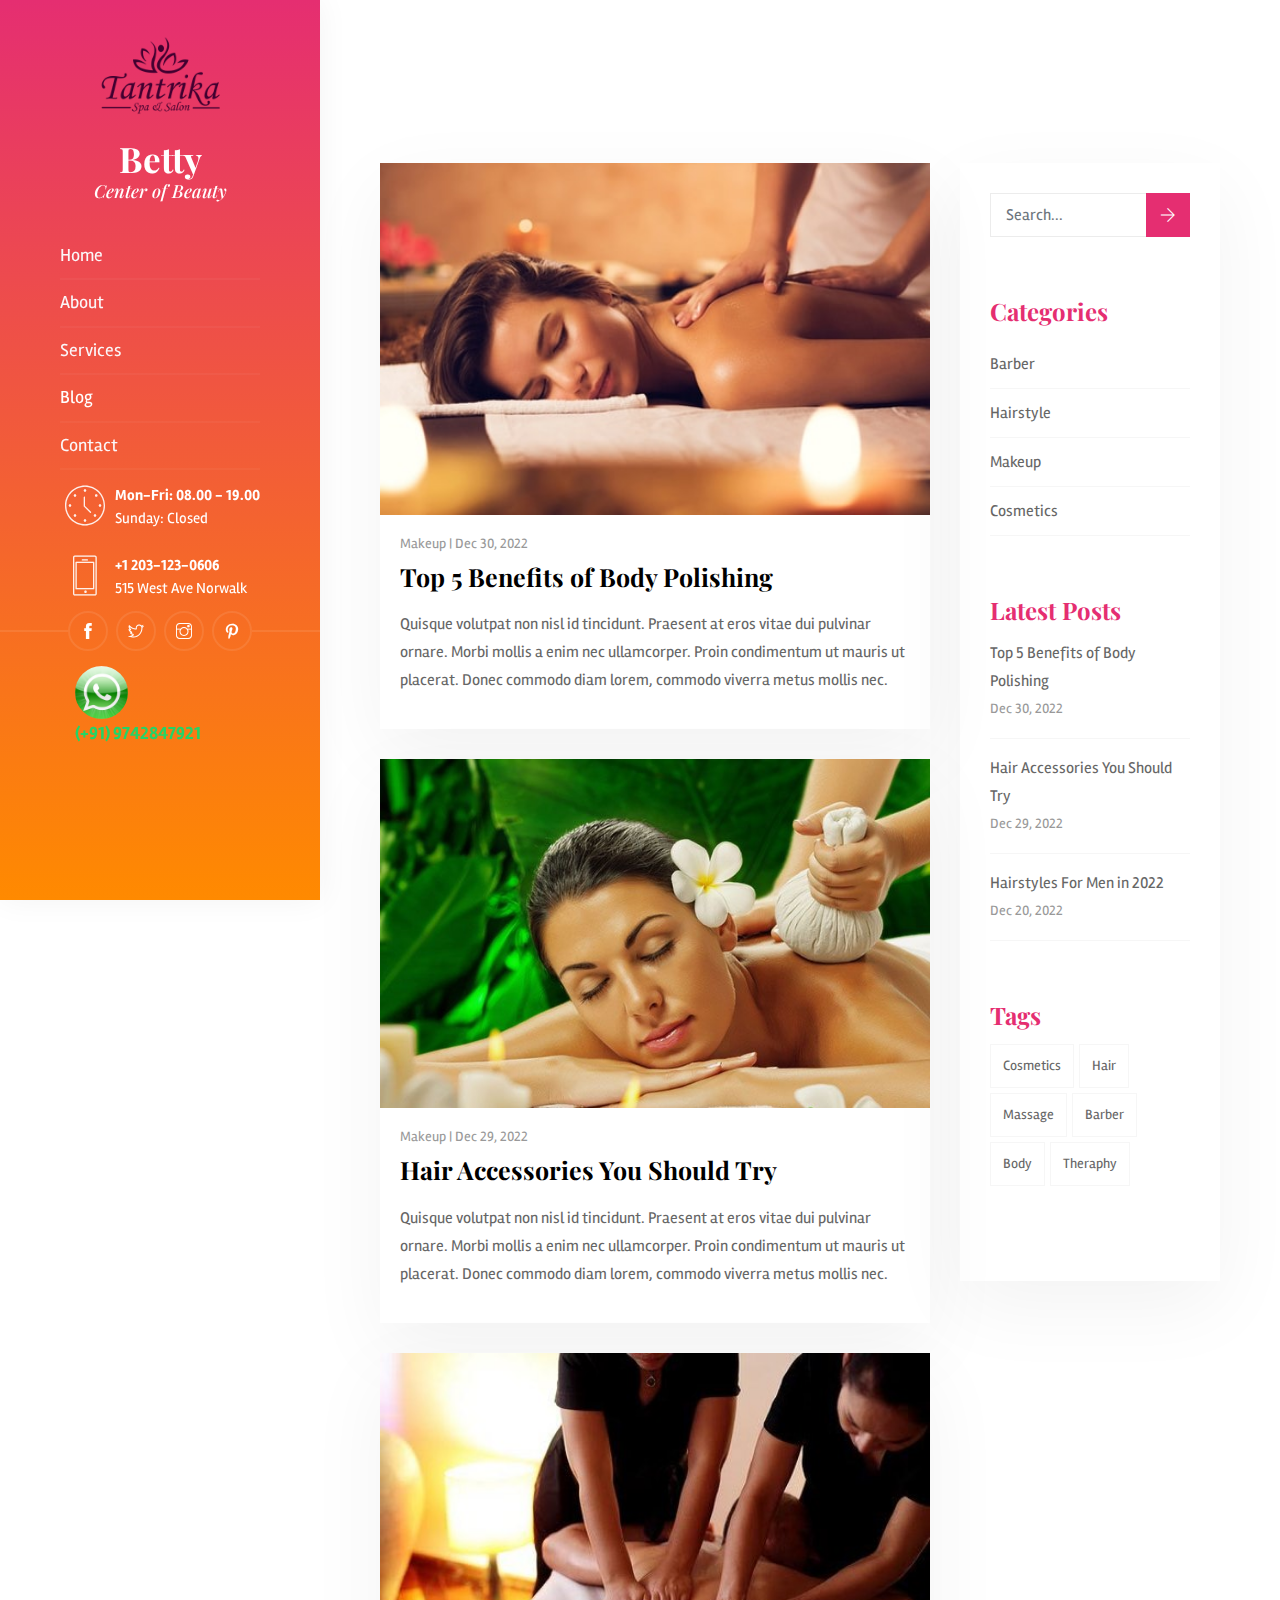
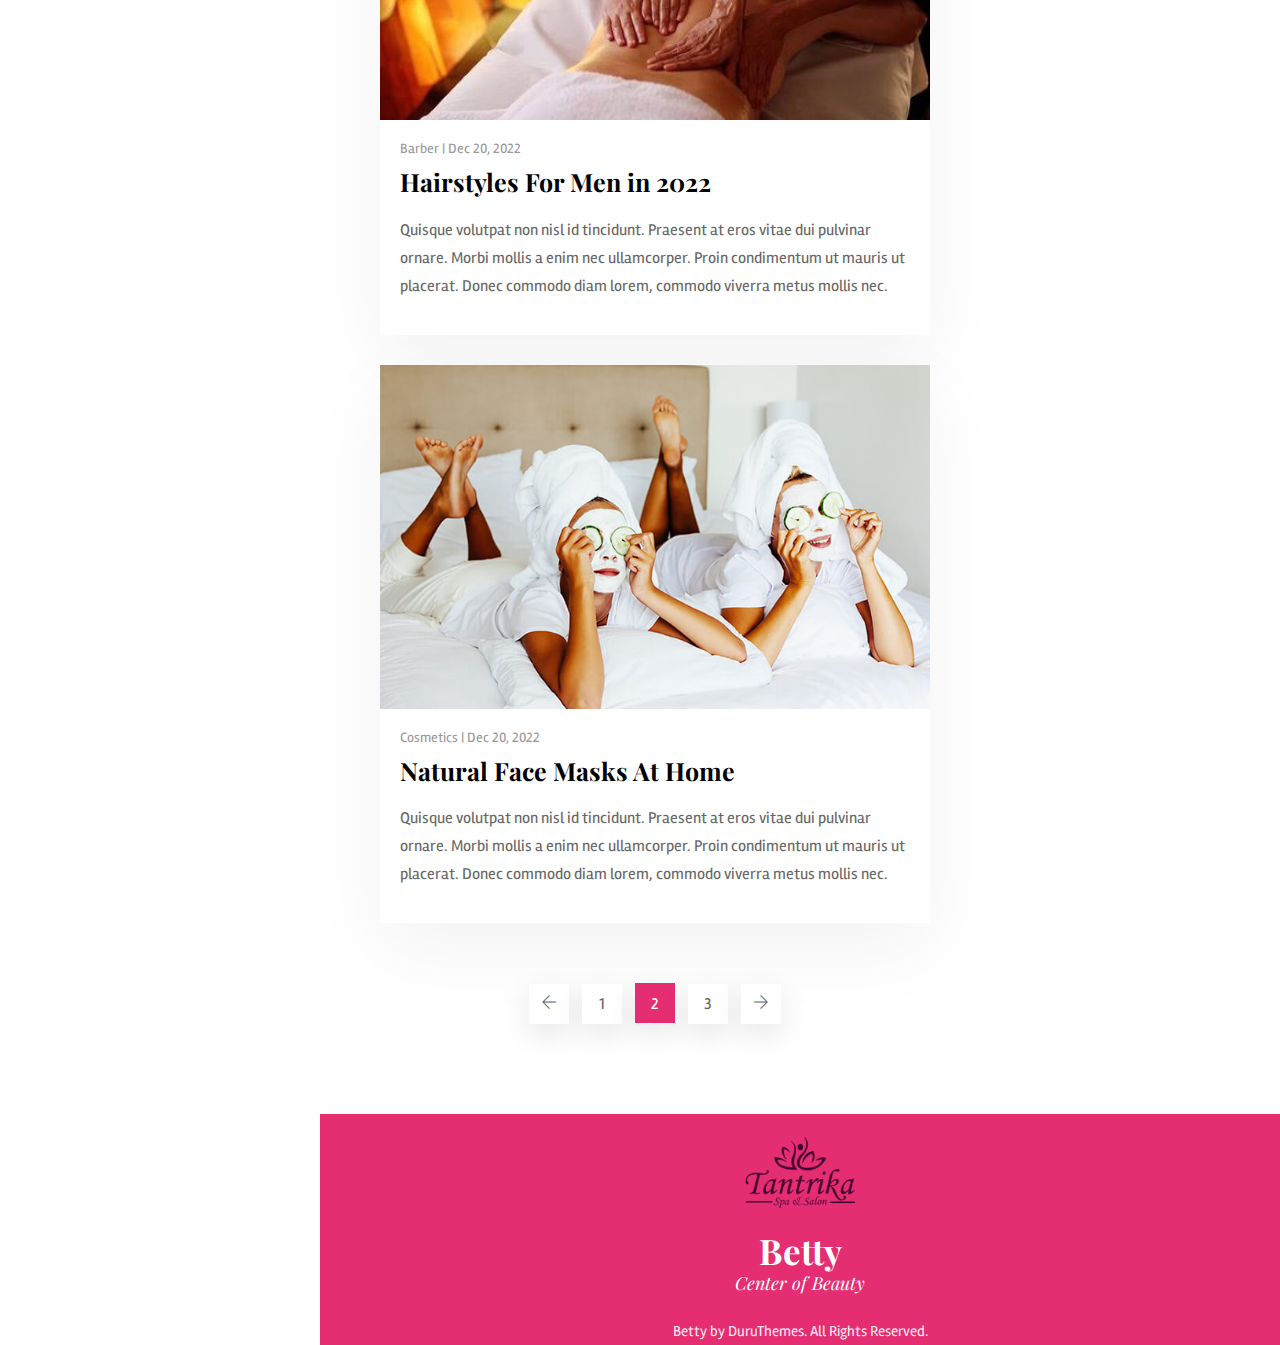
==== commit 605f00ef: "changed" ====
--- a/blog.html
+++ b/blog.html
@@ -99,13 +99,9 @@
         </div>
         <!--  -->
         <div class="whatsapp-container">
-          <a
-            href="https://api.whatsapp.com/send?phone=+919742847921"
-            target="_blank"
-            rel="noopener"
-          >
+          <a href="https://wa.me/919742847921" target="_blank">
             <img
-              src="https://www.sppackersandmover.com/images/whatsapp-icon.jpg"
+              src="./images/whatsapp/whatsapp_icon.jpg"
               class="img-fluid"
               alt="WhatsApp"
             />
--- a/css/style.css
+++ b/css/style.css
@@ -2163,7 +2163,6 @@
 
 .hot_shower_img img {
   height: 100%;
-  /* object-fit: cover;  */
   width: 100%;
   transition: transform 0.5s ease;
 }
@@ -2188,12 +2187,13 @@
 }
 
 /* .............gallery.................. */
-.text-center {
+.gall_all_img {
   margin-top: 60px;
 }
-img {
+
+.main_for_container_z img {
+  height: 35vh;
   max-width: 100%;
-  height: 35vh;
 }
 .row_shower_main {
   margin-top: 60px;
@@ -2214,40 +2214,76 @@
 .main_col {
   padding: 10px;
 }
-
+/* whatsapp */
 .whatsapp-container {
-  position: fixed;
-  bottom: 12px;
-  /* right: 20px;  */
+  margin-left: 15px;
+}
+.whatsapp-container img {
+  width: 55px;
+  height: 55px;
+  border-radius: 50%;
+}
+
+/*  */
+.whatsapp-container a {
+  text-decoration: none;
+  color: #25d366;
+  font-size: 18px;
+  font-weight: bold;
   display: flex;
   align-items: center;
-  z-index: 1000;
-  padding: 10px;
-  border-radius: 50px;
-  background: linear-gradient(45deg, #0ba8dd, #f0e96c);
-  box-shadow: 0 2px 10px rgba(0, 0, 0, 0.1);
-  transition: transform 0.3s;
-  height: 10vh;
-}
-.whatsapp-container a {
-  text-decoration: none;
-  color: white;
-  margin-left: 10px;
-  font-size: 16px;
-}
-
-.whatsapp-container img {
-  width: 45px;
-  height: 45px;
-  border-radius: 50%;
-}
-
-.whatsapp-container:hover {
+}
+
+.whatsapp-container a img {
+  margin-right: 10px;
+  width: 53px;
+  height: 53px;
+  transition: transform 0.3s ease;
+  animation: shake 1.5s infinite;
+}
+
+.whatsapp-container a:hover img {
   transform: scale(1.1);
 }
 
-#whatsapp-num {
-  color: #fff;
+.whatsapp-container a:hover {
+  color: #128c7e;
+}
+
+@keyframes shake {
+  0% {
+    transform: translate(1px, 1px) rotate(0deg);
+  }
+  10% {
+    transform: translate(-1px, -2px) rotate(-1deg);
+  }
+  20% {
+    transform: translate(-3px, 0px) rotate(1deg);
+  }
+  30% {
+    transform: translate(3px, 2px) rotate(0deg);
+  }
+  40% {
+    transform: translate(1px, -1px) rotate(1deg);
+  }
+  50% {
+    transform: translate(-1px, 2px) rotate(-1deg);
+  }
+  60% {
+    transform: translate(-3px, 1px) rotate(0deg);
+  }
+  70% {
+    transform: translate(3px, 1px) rotate(-1deg);
+  }
+  80% {
+    transform: translate(-1px, -1px) rotate(1deg);
+  }
+  90% {
+    transform: translate(1px, 2px) rotate(0deg);
+  }
+  100% {
+    transform: translate(1px, -2px) rotate(-1deg);
+  }
 }
 
 /* Media Queries */
@@ -2269,8 +2305,11 @@
     padding-bottom: 0px;
   }
   .whatsapp-container {
-    position: sticky;
+    /* position: sticky; */
     bottom: 30px !important;
     margin-bottom: 85px !important;
   }
-}
+  .row_shower_main {
+    margin-top: 0px;
+  }
+}
